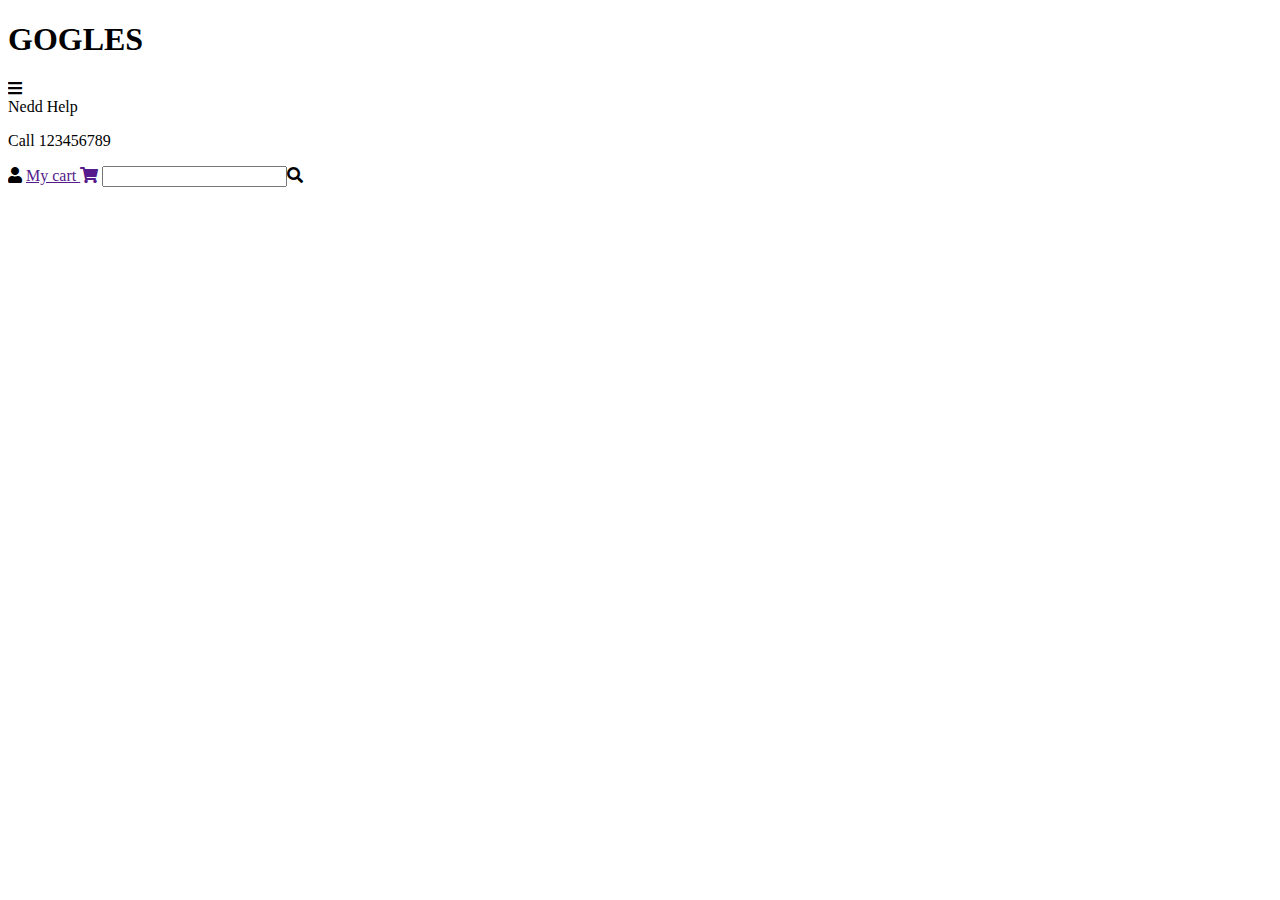
==== index.html @ 3ea6d099 "Create index.html" ====
<!DOCTYPE html>
<html lang="en">
<head>
    <meta charset="UTF-8">
    <meta http-equiv="X-UA-Compatible" content="IE=edge">
    <meta name="viewport" content="width=device-width, initial-scale=1.0">
    <title>Tienda Online</title> <!--Titulo navegador--> 
    <link rel="stylesheet" href="">
    <link rel="stylesheet" href="https://cdnjs.cloudflare.com/ajax/libs/font-awesome/5.15.2/css/all.min.css"><!--Link iconos usados-->
</head>
<body>
    <header class="main-header"> <!--Etiqueta parte superior-->
        <div class="container"> <!--Delimitar el contenido de la pagina-->
        <div class="main-header__container">
            <h1 class="mian__title">GOGLES</h1> <!--Titulo superior-->
            <span class="fas fa-bars"></span><!--icono menu-->
        </div>
            <div class="main-header--container"><!--Delimitar el contenido de la pagina-->
        <span class="main-header__txt">Nedd Help</span> <!--Primer texto-->
        <p class="main-header__txt">Call 123456789</p><!--Texto numero cel-->
    </div>
    <div class="main-header__container">
        <i class="fas fa-user"></i><!--icono persona-->
        <a href="">My cart <i class="fas fa-shopping-cart"></i></a> <!--icono y texto my cart-->
        <input type="search"><i class="fas fa-search"></i><!--busqueda e icono-->
    </div>
</div>
    </header>
</body>
</html>
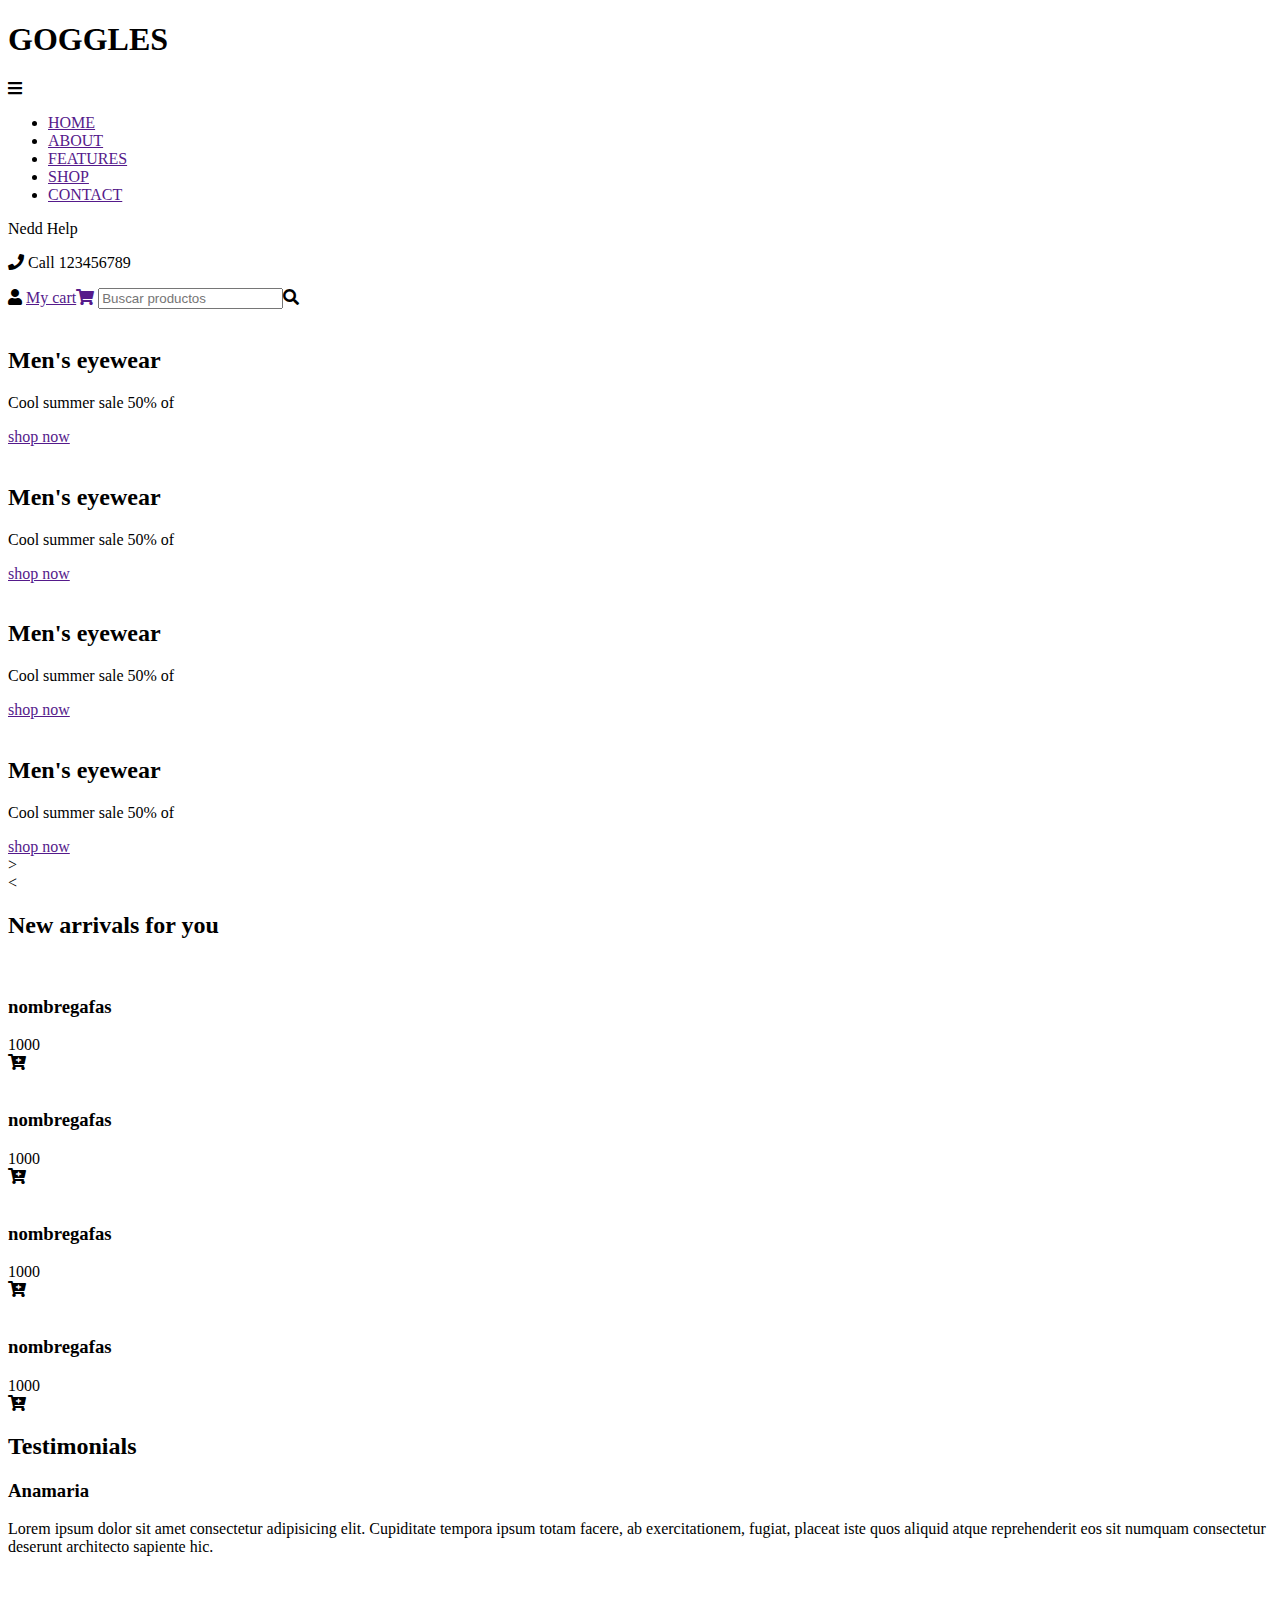
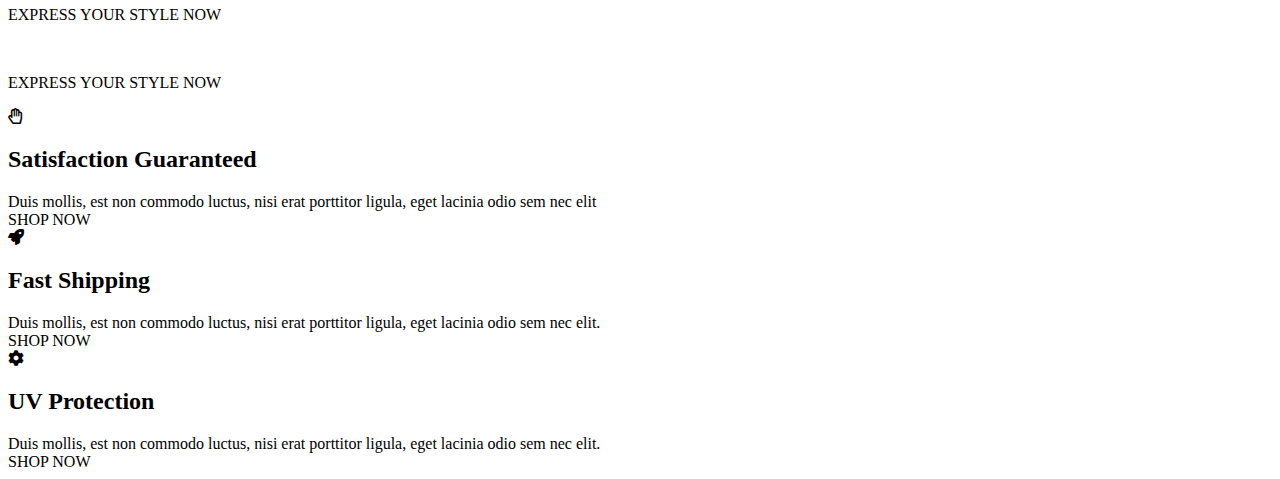
==== commit 2d06f88a: "Update index.html" ====
--- a/index.html
+++ b/index.html
@@ -1,30 +1,164 @@
 <!DOCTYPE html>
-<html lang="en">
+<html lang="es">
 <head>
     <meta charset="UTF-8">
     <meta http-equiv="X-UA-Compatible" content="IE=edge">
     <meta name="viewport" content="width=device-width, initial-scale=1.0">
     <title>Tienda Online</title> <!--Titulo navegador--> 
-    <link rel="stylesheet" href="">
+    <link rel="stylesheet" href="css/estilos.css">
     <link rel="stylesheet" href="https://cdnjs.cloudflare.com/ajax/libs/font-awesome/5.15.2/css/all.min.css"><!--Link iconos usados-->
+    <link rel="icon" type="image/png" href="img/img_shop2.jpg"><!--imagen en ek titulo de la pagina superior izqueirda-->
 </head>
 <body>
     <header class="main-header"> <!--Etiqueta parte superior-->
-        <div class="container"> <!--Delimitar el contenido de la pagina-->
+        <div class="container container--flex"> <!--Delimitar el contenido de la pagina-->
         <div class="main-header__container">
-            <h1 class="mian__title">GOGLES</h1> <!--Titulo superior-->
-            <span class="fas fa-bars"></span><!--icono menu-->
+            <h1 class="main-header__title">GOGGLES</h1> <!--Titulo superior-->
+            <span class="icon-menu fas fa-bars" id="btn-menu"></span><!--icono menu-->
+            <nav class="main-nav" id="main-nav">
+                <ul class="menu"><!--5 opciones en el menu-->
+                    <li class="menu__item"><a href="" class="menu__link">HOME</a></li>
+                    <li class="menu__item"><a href="" class="menu__link">ABOUT</a></li>
+                    <li class="menu__item"><a href="" class="menu__link">FEATURES</a></li>
+                    <li class="menu__item"><a href="" class="menu__link">SHOP</a></li>
+                    <li class="menu__item"><a href="" class="menu__link">CONTACT</a></li>
+                </ul>
+            </nav> <!--enlace navegación menu-->
         </div>
             <div class="main-header--container"><!--Delimitar el contenido de la pagina-->
         <span class="main-header__txt">Nedd Help</span> <!--Primer texto-->
-        <p class="main-header__txt">Call 123456789</p><!--Texto numero cel-->
-    </div>
+        <p class="main-header__txt"><i class="fas fa-phone"></i> Call 123456789</p><!--Texto numero cel-->
+            </div>
     <div class="main-header__container">
         <i class="fas fa-user"></i><!--icono persona-->
-        <a href="">My cart <i class="fas fa-shopping-cart"></i></a> <!--icono y texto my cart-->
-        <input type="search"><i class="fas fa-search"></i><!--busqueda e icono-->
+        <a href="" class="main-header__btn"> My cart<i class="fas fa-shopping-cart"></i></a> <!--icono y texto my cart-->
+        <input type="search" class="main-header__input" placeholder="Buscar productos"><i class="fas fa-search"></i><!--busqueda e icono-->
     </div>
-</div>
+        </div>
     </header>
+
+    <div class="container-slider"> <!-- Contenedor de las imagenes en slider-->
+        <div class="slider" id="slider">
+            <div class="slider__section">
+                <img src="img/img1.png" alt="" class="slider__img">
+                <div class="slider__content">
+                    <h2 class="slider__title">Men's eyewear</h2>
+                    <p class="slider__txt">Cool summer sale 50% of</p>
+                    <a href="" class="btn-shop">shop now</a>
+                </div>
+            </div>
+
+            <div class="slider__section">
+                <img src="img/img2.png" alt="" class="slider__img">
+                <div class="slider__content">
+                    <h2 class="slider__title">Men's eyewear</h2>
+                    <p class="slider__txt">Cool summer sale 50% of</p>
+                    <a href="" class="btn-shop">shop now</a>
+                </div>
+            </div>
+
+            <div class="slider__section">
+                <img src="img/img3.png" alt="" class="slider__img">
+                <div class="slider__content">
+                    <h2 class="slider__title">Men's eyewear</h2>
+                    <p class="slider__txt">Cool summer sale 50% of</p>
+                    <a href="" class="btn-shop">shop now</a>
+                </div>
+            </div>
+
+            <div class="slider__section">
+                <img src="img/img4.png" alt="" class="slider__img">
+                <div class="slider__content">
+                    <h2 class="slider__title">Men's eyewear</h2>
+                    <p class="slider__txt">Cool summer sale 50% of</p>
+                    <a href="" class="btn-shop">shop now</a>
+                </div>
+            </div>
+        </div>
+        <div class="slider__btn slider__btn--right" id="btn-right">&#62;</div>
+        <div class="slider__btn slider__btn--left" id="btn-left">&#60;</div>
+    </div>
+
+    <main class="main">
+        <div class="container">
+        <h2 class="main-title">New arrivals for you</h2>
+        <section class="container-products"><!--Seccion de los productos con su precio-->
+            <div class="product">
+                <img src="img/img_shop1.jpg" alt="" class="product__img">
+                <div class="product__description">
+                    <h3 class="product__title">nombregafas</h3>
+                    <span class="product__price">1000</span>
+                </div>
+                <i class="product__icon fas fa-cart-plus"></i>
+            </div>
+            <div class="product">
+                <img src="img/img_shop2.jpg" alt="" class="product__img">
+                <div class="product__description">
+                    <h3 class="product__title">nombregafas</h3>
+                    <span class="product__price">1000</span>
+                </div>
+                <i class="product__icon fas fa-cart-plus"></i>
+            </div>
+            <div class="product">
+                <img src="img/img_shop3.jpg" alt="" class="product__img">
+                <div class="product__description">
+                    <h3 class="product__title">nombregafas</h3>
+                    <span class=" product__price">1000</span>
+                </div>
+                <i class="product__icon fas fa-cart-plus"></i>
+            </div>
+            <div class="product">
+                <img src="img/img_shop4.jpg" alt="" class="product__img">
+                <div class="product__description">
+                    <h3 class="product__title">nombregafas</h3>
+                    <span class="product__price">1000</span>
+                </div>
+                <i class="product__icon fas fa-cart-plus"></i>
+            </div>
+        </section>
+        </div>
+        <section class="container__testimonials">
+            <h2 class="section__title">Testimonials</h2>
+            <h3 class="testimonial__title">Anamaria</h3>
+            <p>
+                Lorem ipsum dolor sit amet consectetur adipisicing elit. Cupiditate tempora ipsum totam facere, ab exercitationem, fugiat, placeat iste quos aliquid atque reprehenderit eos sit numquam consectetur deserunt architecto sapiente hic.
+            </p>
+
+        </section>
+
+        <div class="container-editor"><!--Cotenedor imagenes parte inferior-->
+          <div class="editor__item">
+            <img src="img/img5.jpg" alt="" class="editor__img">
+            <p class="editor__circle">EXPRESS YOUR STYLE NOW</p>
+          </div>
+
+          <div class="editor__item">
+              <img src="img/img6.jpg" alt="" class="editor__img">
+              <p class="editor__circle">EXPRESS YOUR STYLE NOW</p>
+            </div>
+            <section class="container-tips">
+
+                <div class="tip">
+                    <i class="far fa-hand-paper"></i>
+                    <h2 class="tip__title">Satisfaction Guaranteed</h2>
+                    <div class="tip__txt">Duis mollis, est non commodo luctus, nisi erat porttitor ligula, eget lacinia odio sem nec elit</div>
+                    <div class="btn-shop">SHOP NOW</div>
+                </div>
+                <div class="tip">
+                    <i class="fas fa-rocket"></i>
+                    <h2 class="tip__title">Fast Shipping</h2>
+                    <div class="tip__txt">Duis mollis, est non commodo luctus, nisi erat porttitor ligula, eget lacinia odio sem nec elit.</div>
+                    <div class="btn-shop">SHOP NOW</div>
+                </div>
+                <div class="tip">
+                    <i class="fas fa-cog"></i>
+                    <h2 class="tip__title">UV Protection</h2>
+                    <div class="tip__txt">Duis mollis, est non commodo luctus, nisi erat porttitor ligula, eget lacinia odio sem nec elit.</div>
+                    <div class="btn-shop">SHOP NOW</div>
+                </div>
+                </section>
+    </main>
+    <script src="js/slider.js"></script> <!--Archivo de javascript para el efecto del slider-->
+    
 </body>
 </html>
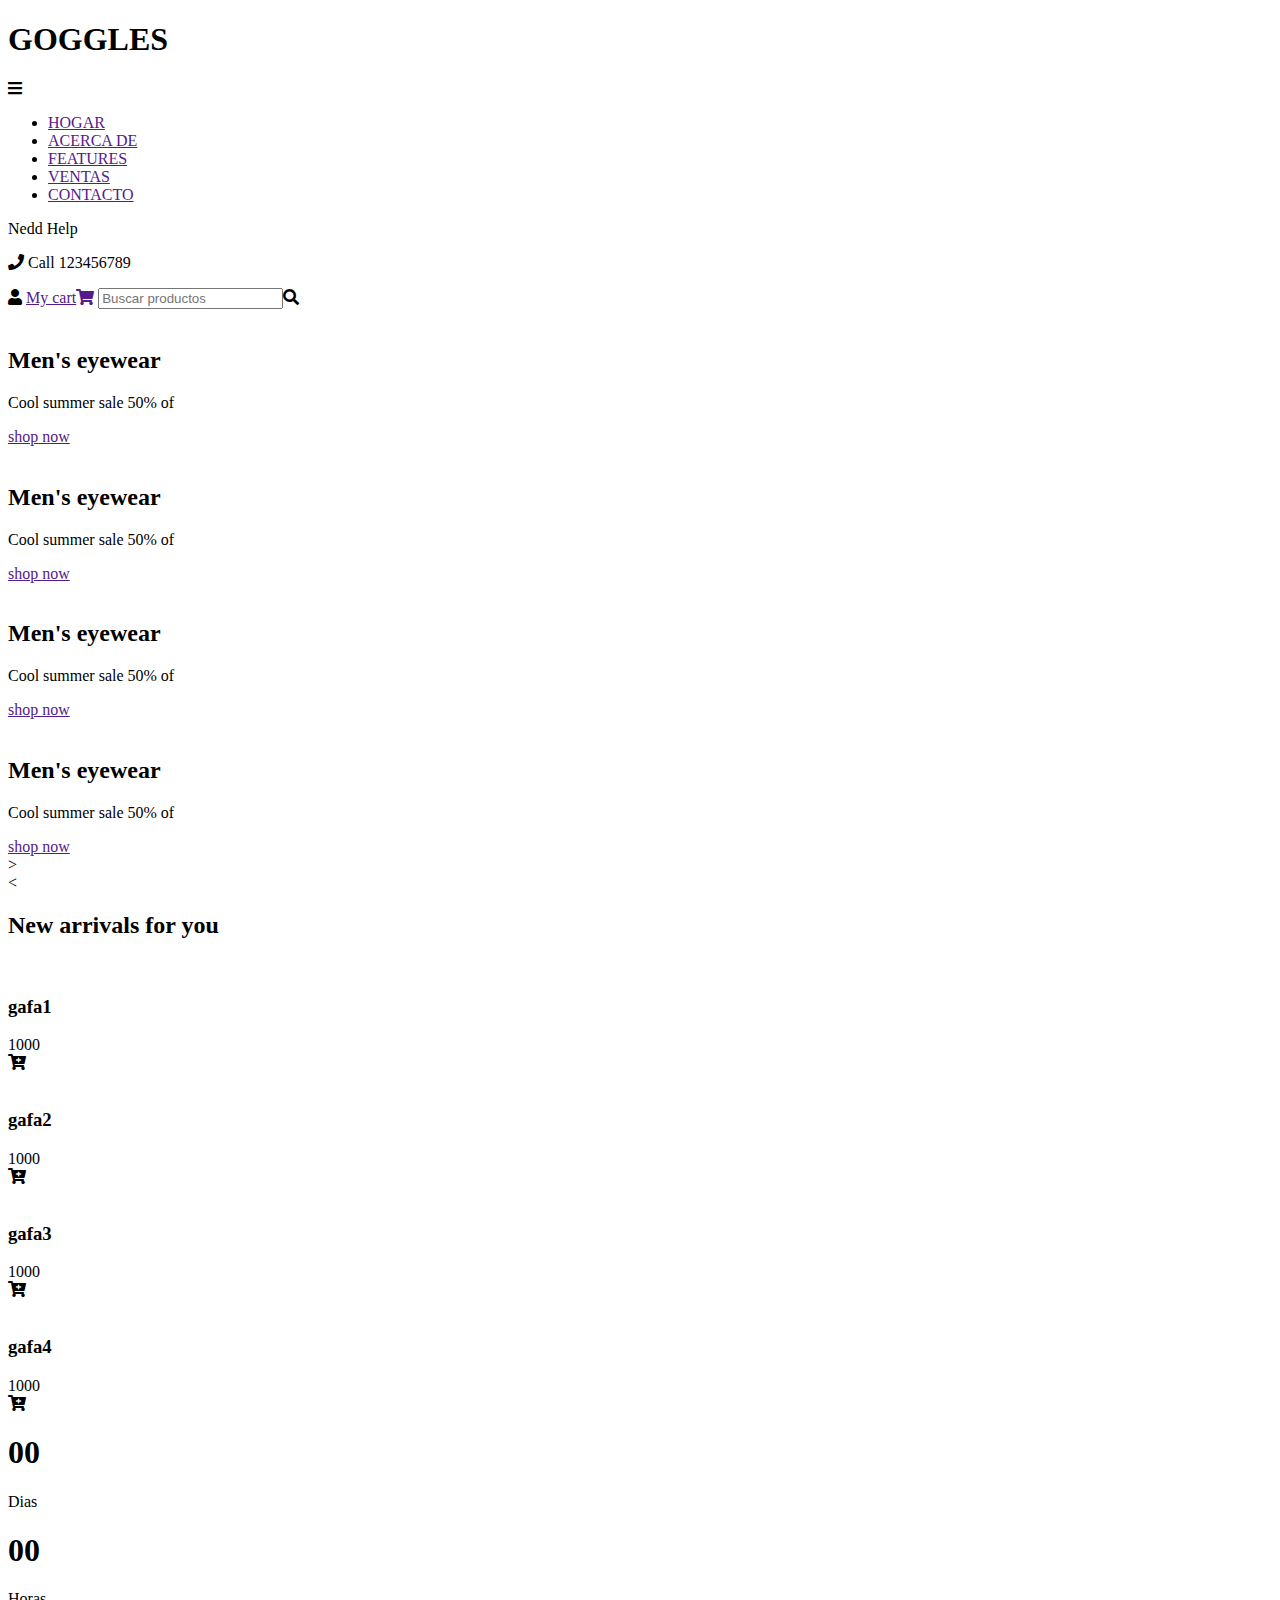
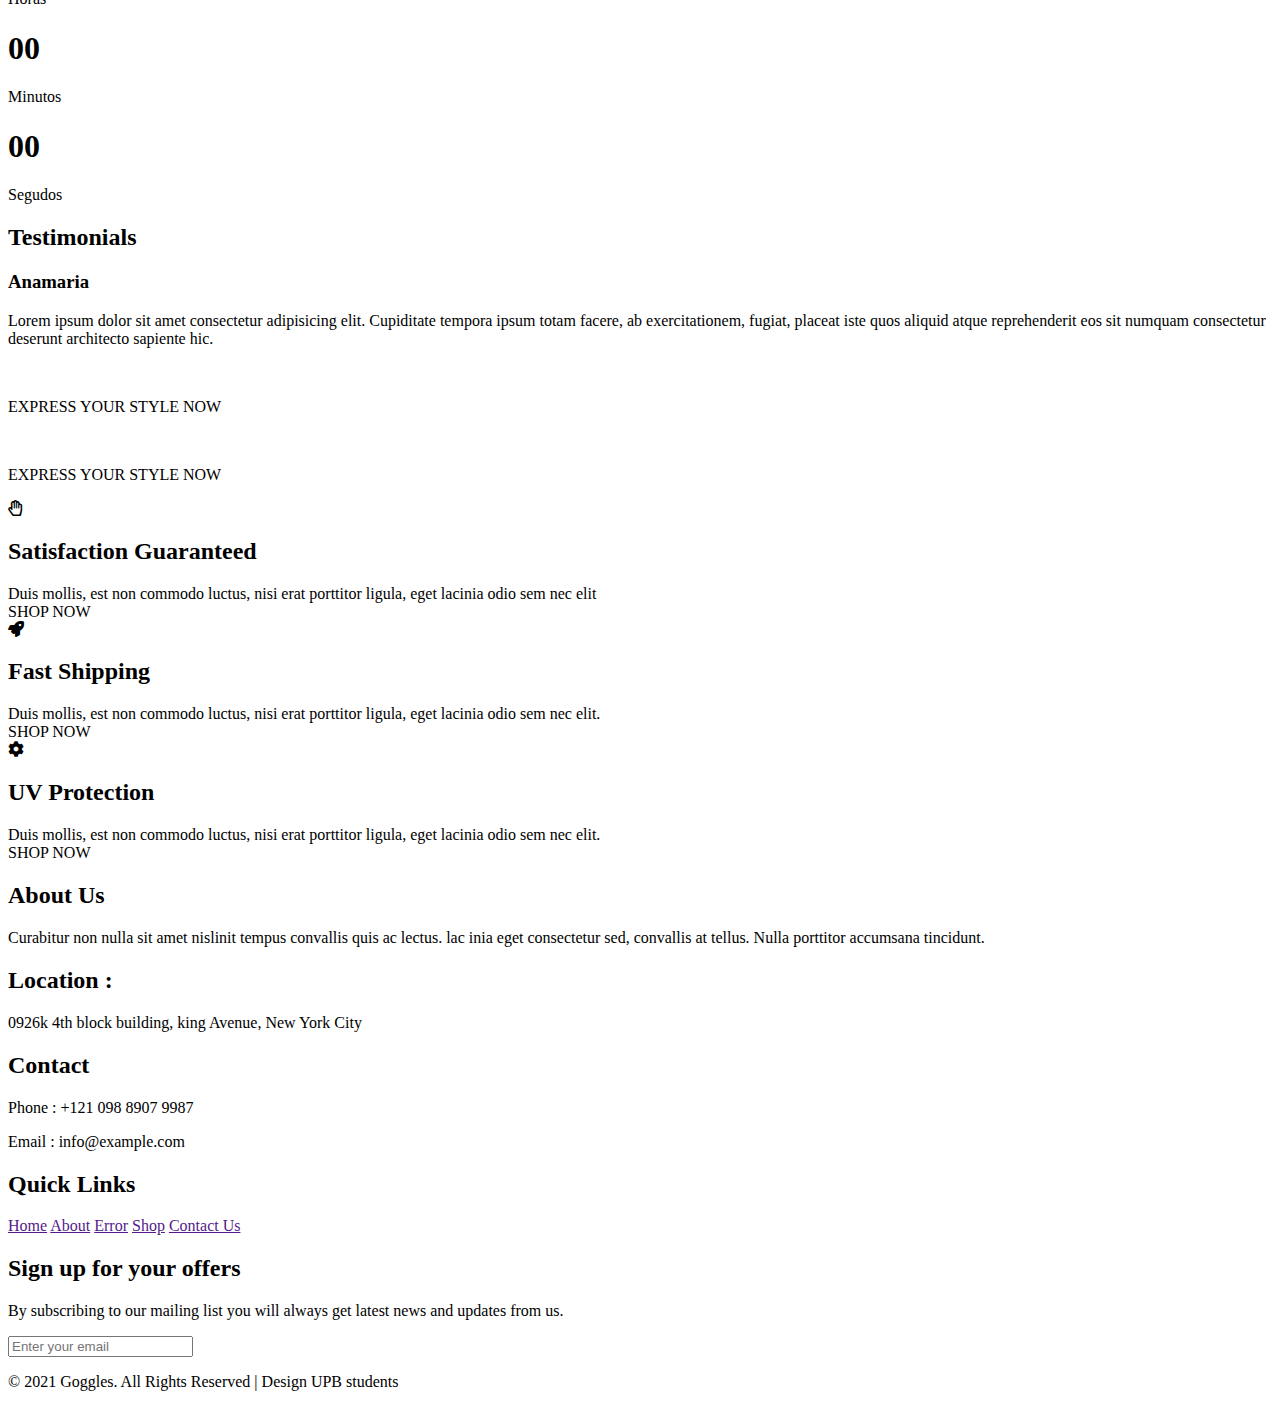
==== commit 9ef2b27f: "Create index.html" ====
--- a/index.html
+++ b/index.html
@@ -1,164 +1,239 @@
 <!DOCTYPE html>
 <html lang="es">
+
 <head>
-    <meta charset="UTF-8">
-    <meta http-equiv="X-UA-Compatible" content="IE=edge">
-    <meta name="viewport" content="width=device-width, initial-scale=1.0">
-    <title>Tienda Online</title> <!--Titulo navegador--> 
-    <link rel="stylesheet" href="css/estilos.css">
-    <link rel="stylesheet" href="https://cdnjs.cloudflare.com/ajax/libs/font-awesome/5.15.2/css/all.min.css"><!--Link iconos usados-->
-    <link rel="icon" type="image/png" href="img/img_shop2.jpg"><!--imagen en ek titulo de la pagina superior izqueirda-->
+  <meta charset="UTF-8">
+  <meta http-equiv="X-UA-Compatible" content="IE=edge">
+  <meta name="viewport" content="width=device-width, initial-scale=1.0">
+  <title>Tienda Online</title>
+  <!--Titulo navegador-->
+  <link rel="stylesheet" href="css/estilos.css">
+  <link rel="stylesheet" href="https://cdnjs.cloudflare.com/ajax/libs/font-awesome/5.15.2/css/all.min.css">
+  <!--Link iconos usados-->
+  <link rel="icon" type="image/png" href="img/img_shop2.jpg">
+  <!--imagen en ek titulo de la pagina superior izqueirda-->
 </head>
+
 <body>
-    <header class="main-header"> <!--Etiqueta parte superior-->
-        <div class="container container--flex"> <!--Delimitar el contenido de la pagina-->
-        <div class="main-header__container">
-            <h1 class="main-header__title">GOGGLES</h1> <!--Titulo superior-->
-            <span class="icon-menu fas fa-bars" id="btn-menu"></span><!--icono menu-->
-            <nav class="main-nav" id="main-nav">
-                <ul class="menu"><!--5 opciones en el menu-->
-                    <li class="menu__item"><a href="" class="menu__link">HOME</a></li>
-                    <li class="menu__item"><a href="" class="menu__link">ABOUT</a></li>
-                    <li class="menu__item"><a href="" class="menu__link">FEATURES</a></li>
-                    <li class="menu__item"><a href="" class="menu__link">SHOP</a></li>
-                    <li class="menu__item"><a href="" class="menu__link">CONTACT</a></li>
-                </ul>
-            </nav> <!--enlace navegación menu-->
-        </div>
-            <div class="main-header--container"><!--Delimitar el contenido de la pagina-->
-        <span class="main-header__txt">Nedd Help</span> <!--Primer texto-->
-        <p class="main-header__txt"><i class="fas fa-phone"></i> Call 123456789</p><!--Texto numero cel-->
-            </div>
-    <div class="main-header__container">
-        <i class="fas fa-user"></i><!--icono persona-->
-        <a href="" class="main-header__btn"> My cart<i class="fas fa-shopping-cart"></i></a> <!--icono y texto my cart-->
-        <input type="search" class="main-header__input" placeholder="Buscar productos"><i class="fas fa-search"></i><!--busqueda e icono-->
-    </div>
-        </div>
-    </header>
-
-    <div class="container-slider"> <!-- Contenedor de las imagenes en slider-->
-        <div class="slider" id="slider">
-            <div class="slider__section">
-                <img src="img/img1.png" alt="" class="slider__img">
-                <div class="slider__content">
-                    <h2 class="slider__title">Men's eyewear</h2>
-                    <p class="slider__txt">Cool summer sale 50% of</p>
-                    <a href="" class="btn-shop">shop now</a>
-                </div>
-            </div>
-
-            <div class="slider__section">
-                <img src="img/img2.png" alt="" class="slider__img">
-                <div class="slider__content">
-                    <h2 class="slider__title">Men's eyewear</h2>
-                    <p class="slider__txt">Cool summer sale 50% of</p>
-                    <a href="" class="btn-shop">shop now</a>
-                </div>
-            </div>
-
-            <div class="slider__section">
-                <img src="img/img3.png" alt="" class="slider__img">
-                <div class="slider__content">
-                    <h2 class="slider__title">Men's eyewear</h2>
-                    <p class="slider__txt">Cool summer sale 50% of</p>
-                    <a href="" class="btn-shop">shop now</a>
-                </div>
-            </div>
-
-            <div class="slider__section">
-                <img src="img/img4.png" alt="" class="slider__img">
-                <div class="slider__content">
-                    <h2 class="slider__title">Men's eyewear</h2>
-                    <p class="slider__txt">Cool summer sale 50% of</p>
-                    <a href="" class="btn-shop">shop now</a>
-                </div>
-            </div>
-        </div>
-        <div class="slider__btn slider__btn--right" id="btn-right">&#62;</div>
-        <div class="slider__btn slider__btn--left" id="btn-left">&#60;</div>
-    </div>
-
-    <main class="main">
-        <div class="container">
-        <h2 class="main-title">New arrivals for you</h2>
-        <section class="container-products"><!--Seccion de los productos con su precio-->
-            <div class="product">
-                <img src="img/img_shop1.jpg" alt="" class="product__img">
-                <div class="product__description">
-                    <h3 class="product__title">nombregafas</h3>
-                    <span class="product__price">1000</span>
-                </div>
-                <i class="product__icon fas fa-cart-plus"></i>
-            </div>
-            <div class="product">
-                <img src="img/img_shop2.jpg" alt="" class="product__img">
-                <div class="product__description">
-                    <h3 class="product__title">nombregafas</h3>
-                    <span class="product__price">1000</span>
-                </div>
-                <i class="product__icon fas fa-cart-plus"></i>
-            </div>
-            <div class="product">
-                <img src="img/img_shop3.jpg" alt="" class="product__img">
-                <div class="product__description">
-                    <h3 class="product__title">nombregafas</h3>
-                    <span class=" product__price">1000</span>
-                </div>
-                <i class="product__icon fas fa-cart-plus"></i>
-            </div>
-            <div class="product">
-                <img src="img/img_shop4.jpg" alt="" class="product__img">
-                <div class="product__description">
-                    <h3 class="product__title">nombregafas</h3>
-                    <span class="product__price">1000</span>
-                </div>
-                <i class="product__icon fas fa-cart-plus"></i>
-            </div>
-        </section>
-        </div>
-        <section class="container__testimonials">
-            <h2 class="section__title">Testimonials</h2>
-            <h3 class="testimonial__title">Anamaria</h3>
-            <p>
-                Lorem ipsum dolor sit amet consectetur adipisicing elit. Cupiditate tempora ipsum totam facere, ab exercitationem, fugiat, placeat iste quos aliquid atque reprehenderit eos sit numquam consectetur deserunt architecto sapiente hic.
-            </p>
-
-        </section>
-
-        <div class="container-editor"><!--Cotenedor imagenes parte inferior-->
-          <div class="editor__item">
-            <img src="img/img5.jpg" alt="" class="editor__img">
-            <p class="editor__circle">EXPRESS YOUR STYLE NOW</p>
-          </div>
-
-          <div class="editor__item">
-              <img src="img/img6.jpg" alt="" class="editor__img">
-              <p class="editor__circle">EXPRESS YOUR STYLE NOW</p>
-            </div>
-            <section class="container-tips">
-
-                <div class="tip">
-                    <i class="far fa-hand-paper"></i>
-                    <h2 class="tip__title">Satisfaction Guaranteed</h2>
-                    <div class="tip__txt">Duis mollis, est non commodo luctus, nisi erat porttitor ligula, eget lacinia odio sem nec elit</div>
-                    <div class="btn-shop">SHOP NOW</div>
-                </div>
-                <div class="tip">
-                    <i class="fas fa-rocket"></i>
-                    <h2 class="tip__title">Fast Shipping</h2>
-                    <div class="tip__txt">Duis mollis, est non commodo luctus, nisi erat porttitor ligula, eget lacinia odio sem nec elit.</div>
-                    <div class="btn-shop">SHOP NOW</div>
-                </div>
-                <div class="tip">
-                    <i class="fas fa-cog"></i>
-                    <h2 class="tip__title">UV Protection</h2>
-                    <div class="tip__txt">Duis mollis, est non commodo luctus, nisi erat porttitor ligula, eget lacinia odio sem nec elit.</div>
-                    <div class="btn-shop">SHOP NOW</div>
-                </div>
-                </section>
-    </main>
-    <script src="js/slider.js"></script> <!--Archivo de javascript para el efecto del slider-->
-    
+  <header class="main-header">
+    <!--Etiqueta parte superior-->
+    <div class="container container--flex">
+      <!--Delimitar el contenido de la pagina-->
+      <div class="main-header__container">
+        <h1 class="main-header__title">GOGGLES</h1>
+        <!--Titulo superior-->
+        <span class="icon-menu fas fa-bars" id="btn-menu"></span>
+        <!--icono menu-->
+        <nav class="main-nav" id="main-nav">
+          <ul class="menu">
+            <!--5 opciones en el menu-->
+            <li class="menu__item"><a href="" class="menu__link">HOGAR</a></li>
+            <li class="menu__item"><a href="" class="menu__link">ACERCA DE</a></li>
+            <li class="menu__item"><a href="" class="menu__link">FEATURES</a></li>
+            <li class="menu__item"><a href="" class="menu__link">VENTAS</a></li>
+            <li class="menu__item"><a href="" class="menu__link">CONTACTO</a></li>
+          </ul>
+        </nav>
+        <!--enlace navegación menu-->
+      </div>
+      <div class="main-header--container">
+        <!--Delimitar el contenido de la pagina-->
+        <span class="main-header__txt">Nedd Help</span>
+        <!--Primer texto-->
+        <p class="main-header__txt"><i class="fas fa-phone"></i> Call 123456789</p>
+        <!--Texto numero cel-->
+      </div>
+      <div class="main-header__container">
+        <i class="fas fa-user"></i>
+        <!--icono persona-->
+        <a href="" class="main-header__btn"> My cart<i class="fas fa-shopping-cart"></i></a>
+        <!--icono y texto my cart-->
+        <input type="search" class="main-header__input" placeholder="Buscar productos"><i class="fas fa-search"></i>
+        <!--busqueda e icono-->
+      </div>
+    </div>
+  </header>
+
+  <div class="container-slider">
+    <!-- Contenedor de las imagenes en slider-->
+    <div class="slider" id="slider">
+      <div class="slider__section">
+        <img src="img/img1.png" alt="" class="slider__img">
+        <div class="slider__content">
+          <h2 class="slider__title">Men's eyewear</h2>
+          <p class="slider__txt">Cool summer sale 50% of</p>
+          <a href="" class="btn-shop">shop now</a>
+        </div>
+      </div>
+
+      <div class="slider__section">
+        <img src="img/img2.png" alt="" class="slider__img">
+        <div class="slider__content">
+          <h2 class="slider__title">Men's eyewear</h2>
+          <p class="slider__txt">Cool summer sale 50% of</p>
+          <a href="" class="btn-shop">shop now</a>
+        </div>
+      </div>
+
+      <div class="slider__section">
+        <img src="img/img3.png" alt="" class="slider__img">
+        <div class="slider__content">
+          <h2 class="slider__title">Men's eyewear</h2>
+          <p class="slider__txt">Cool summer sale 50% of</p>
+          <a href="" class="btn-shop">shop now</a>
+        </div>
+      </div>
+
+      <div class="slider__section">
+        <img src="img/img4.png" alt="" class="slider__img">
+        <div class="slider__content">
+          <h2 class="slider__title">Men's eyewear</h2>
+          <p class="slider__txt">Cool summer sale 50% of</p>
+          <a href="" class="btn-shop">shop now</a>
+        </div>
+      </div>
+    </div>
+    <div class="slider__btn slider__btn--right" id="btn-right">&#62;</div>
+    <div class="slider__btn slider__btn--left" id="btn-left">&#60;</div>
+  </div>
+
+  <main class="main">
+    <h2 class="main-title">New arrivals for you</h2>
+    <section class="container-products">
+      <!--Seccion de los productos con su precio-->
+      <div class="product">
+        <img src="img/img_shop1.jpg" alt="" class="product__img">
+        <div class="product__description">
+          <h3 class="product__title">gafa1</h3>
+          <span class="product__price">1000</span>
+        </div>
+        <i class="product__icon fas fa-cart-plus"></i>
+      </div>
+      <div class="product">
+        <img src="img/img_shop2.jpg" alt="" class="product__img">
+        <div class="product__description">
+          <h3 class="product__title">gafa2</h3>
+          <span class="product__price">1000</span>
+        </div>
+        <i class="product__icon fas fa-cart-plus"></i>
+      </div>
+      <div class="product">
+        <img src="img/img_shop3.jpg" alt="" class="product__img">
+        <div class="product__description">
+          <h3 class="product__title">gafa3</h3>
+          <span class=" product__price">1000</span>
+        </div>
+        <i class="product__icon fas fa-cart-plus"></i>
+      </div>
+      <div class="product">
+        <img src="img/img_shop4.jpg" alt="" class="product__img">
+        <div class="product__description">
+          <h3 class="product__title">gafa4</h3>
+          <span class="product__price">1000</span>
+        </div>
+        <i class="product__icon fas fa-cart-plus"></i>
+      </div>
+    </section>
+    <section class="container__clockDown">
+      <!-- <div class="product"> -->
+        <!-- <img src="img/img_shop3.jpg" alt="" class="product__img"> -->
+        <div class="">
+          <div>
+            <h1 id="clockDays">00</h1>
+            <p>Dias</p>
+          </div>
+          <div>
+            <h1 id="clockHours">00</h1>
+            <p>Horas</p>
+          </div>
+          <div>
+            <h1 id="clockMinutes">00</h1>
+            <p>Minutos</p>
+          </div>
+          <div>
+            <h1 id="clockSeconds">00</h1>
+            <p>Segudos</p>
+          </div>
+        </div>
+      <!-- </div> -->
+    </section>
+    <section class="container__testimonials">
+      <h2 class="section__title">Testimonials</h2>
+      <h3 class="testimonial__title">Anamaria</h3>
+      <p>
+        Lorem ipsum dolor sit amet consectetur adipisicing elit. Cupiditate tempora ipsum totam facere, ab
+        exercitationem, fugiat, placeat iste quos aliquid atque reprehenderit eos sit numquam consectetur deserunt
+        architecto sapiente hic.
+      </p>
+    </section>
+    <section class="container-editor">
+      <!--Cotenedor imagenes parte inferior-->
+      <div class="editor__item">
+        <img src="img/img5.jpg" alt="" class="editor__img">
+        <p class="editor__circle">EXPRESS YOUR STYLE NOW</p>
+      </div>
+      <div class="editor__item">
+        <img src="img/img6.jpg" alt="" class="editor__img">
+        <p class="editor__circle">EXPRESS YOUR STYLE NOW</p>
+      </div>
+      <div class="container-tips">
+        <div class="tip">
+          <i class="far fa-hand-paper"></i>
+          <h2 class="tip__title">Satisfaction Guaranteed</h2>
+          <div class="tip__txt">Duis mollis, est non commodo luctus, nisi erat porttitor ligula, eget lacinia odio sem
+            nec elit</div>
+          <div class="btn-shop">SHOP NOW</div>
+        </div>
+        <div class="tip">
+          <i class="fas fa-rocket"></i>
+          <h2 class="tip__title">Fast Shipping</h2>
+          <div class="tip__txt">Duis mollis, est non commodo luctus, nisi erat porttitor ligula, eget lacinia odio sem
+            nec elit.</div>
+          <div class="btn-shop">SHOP NOW</div>
+        </div>
+        <div class="tip">
+          <i class="fas fa-cog"></i>
+          <h2 class="tip__title">UV Protection</h2>
+          <div class="tip__txt">Duis mollis, est non commodo luctus, nisi erat porttitor ligula, eget lacinia odio sem
+            nec elit.</div>
+          <div class="btn-shop">SHOP NOW</div>
+        </div>
+      </div>
+    </section>
+  </main>
+  <footer class="main-footer">
+    <!--Parte inferior de la pagina-->
+    <div class="footer__section">
+      <h2 class="footer__title">About Us</h2>
+      <p class="footer__txt">Curabitur non nulla sit amet nislinit tempus convallis quis ac lectus. lac inia eget
+        consectetur sed, convallis at tellus. Nulla porttitor accumsana tincidunt.</p>
+    </div>
+    <div class="footer__section">
+      <h2 class="footer__title">Location :</h2>
+      <p class="footer__txt">0926k 4th block building, king Avenue, New York City</p>
+      <h2 class="footer__title">Contact</h2>
+      <p class="footer__txt">Phone : +121 098 8907 9987</p>
+      <p class="footer__txt">Email : info@example.com</p>
+    </div>
+    <div class="footer__section">
+      <h2 class="footer__title">Quick Links</h2>
+      <a href="" class="footer__link">Home</a>
+      <a href="" class="footer__link">About</a>
+      <a href="" class="footer__link">Error</a>
+      <a href="" class="footer__link">Shop</a>
+      <a href="" class="footer__link">Contact Us</a>
+    </div>
+    <div class="footer__section">
+      <h2 class="footer__title">Sign up for your offers</h2>
+      <p class="footer__txt">By subscribing to our mailing list you will always get latest news and updates from us.</p>
+      <input type="email" class="footer__input" placeholder="Enter your email">
+    </div>
+    <p class="copy">© 2021 Goggles. All Rights Reserved | Design UPB students</p>
+  </footer>
+  <script src="js/slider.js"></script>
+  <script src="js/main.js"></script>
+  <!--Archivo de javascript para el efecto del slider-->
+
 </body>
+
 </html>
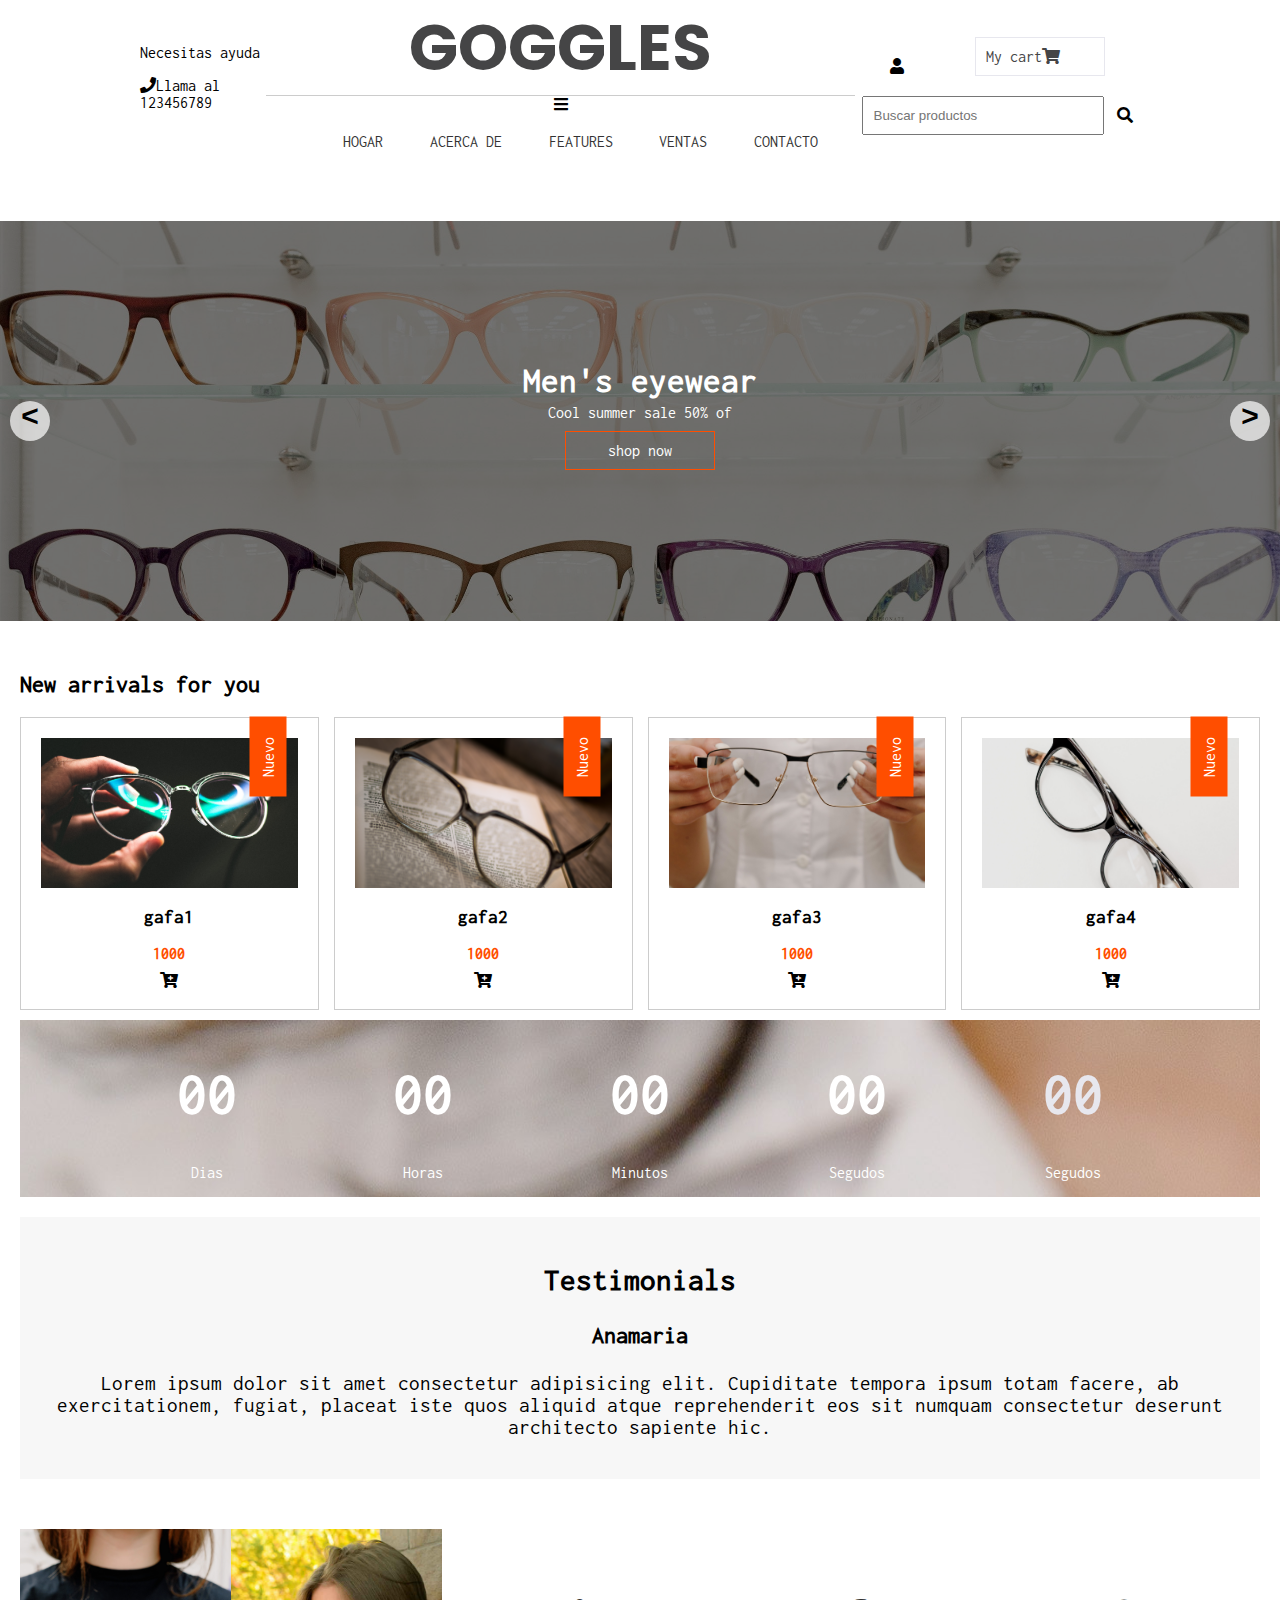
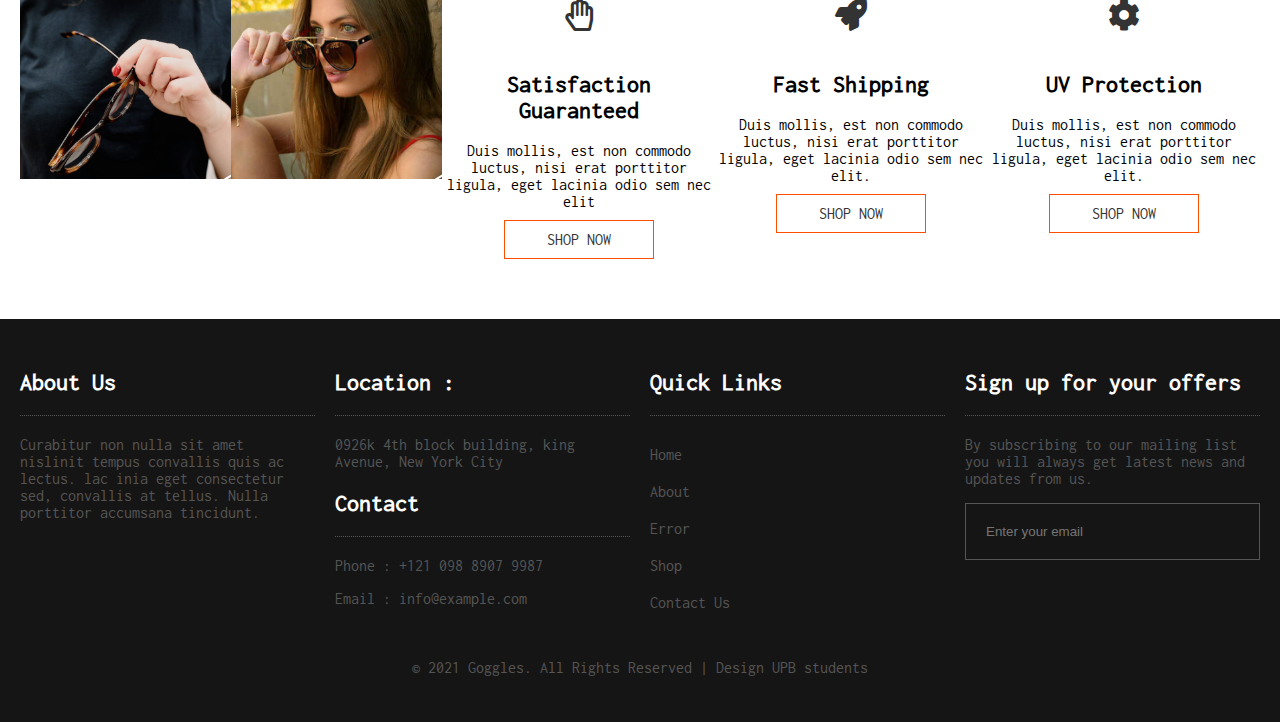
==== commit 21496288: "add aboutus" ====
--- a/index.html
+++ b/index.html
@@ -13,11 +13,17 @@
   <link rel="icon" type="image/png" href="img/img_shop2.jpg">
   <!--imagen en ek titulo de la pagina superior izqueirda-->
 </head>
-
 <body>
   <header class="main-header">
     <!--Etiqueta parte superior-->
     <div class="container container--flex">
+      <div class="main-header--container">
+        <!--Delimitar el contenido de la pagina-->
+        <span class="main-header__txt">Necesitas ayuda</span>
+        <!--Primer texto-->
+        <p class="main-header__txt"><i class="fas fa-phone"></i>Llama al 123456789</p>
+        <!--Texto numero cel-->
+      </div>
       <!--Delimitar el contenido de la pagina-->
       <div class="main-header__container">
         <h1 class="main-header__title">GOGGLES</h1>
@@ -28,20 +34,13 @@
           <ul class="menu">
             <!--5 opciones en el menu-->
             <li class="menu__item"><a href="" class="menu__link">HOGAR</a></li>
-            <li class="menu__item"><a href="" class="menu__link">ACERCA DE</a></li>
+            <li class="menu__item"><a href="./aboutus.html" class="menu__link">ACERCA DE</a></li>
             <li class="menu__item"><a href="" class="menu__link">FEATURES</a></li>
             <li class="menu__item"><a href="" class="menu__link">VENTAS</a></li>
             <li class="menu__item"><a href="" class="menu__link">CONTACTO</a></li>
           </ul>
         </nav>
         <!--enlace navegación menu-->
-      </div>
-      <div class="main-header--container">
-        <!--Delimitar el contenido de la pagina-->
-        <span class="main-header__txt">Nedd Help</span>
-        <!--Primer texto-->
-        <p class="main-header__txt"><i class="fas fa-phone"></i> Call 123456789</p>
-        <!--Texto numero cel-->
       </div>
       <div class="main-header__container">
         <i class="fas fa-user"></i>
@@ -53,7 +52,6 @@
       </div>
     </div>
   </header>
-
   <div class="container-slider">
     <!-- Contenedor de las imagenes en slider-->
     <div class="slider" id="slider">
@@ -96,7 +94,6 @@
     <div class="slider__btn slider__btn--right" id="btn-right">&#62;</div>
     <div class="slider__btn slider__btn--left" id="btn-left">&#60;</div>
   </div>
-
   <main class="main">
     <h2 class="main-title">New arrivals for you</h2>
     <section class="container-products">
@@ -135,27 +132,28 @@
       </div>
     </section>
     <section class="container__clockDown">
-      <!-- <div class="product"> -->
-        <!-- <img src="img/img_shop3.jpg" alt="" class="product__img"> -->
-        <div class="">
-          <div>
-            <h1 id="clockDays">00</h1>
-            <p>Dias</p>
-          </div>
-          <div>
-            <h1 id="clockHours">00</h1>
-            <p>Horas</p>
-          </div>
-          <div>
-            <h1 id="clockMinutes">00</h1>
-            <p>Minutos</p>
-          </div>
-          <div>
-            <h1 id="clockSeconds">00</h1>
-            <p>Segudos</p>
-          </div>
-        </div>
-      <!-- </div> -->
+      <div class="">
+        <div>
+          <h1 id="clockDays">00</h1>
+          <p>Dias</p>
+        </div>
+        <div>
+          <h1 id="clockHours">00</h1>
+          <p>Horas</p>
+        </div>
+        <div>
+          <h1 id="clockMinutes">00</h1>
+          <p>Minutos</p>
+        </div>
+        <div>
+          <h1 id="clockSeconds">00</h1>
+          <p>Segudos</p>
+        </div>
+        <div>
+          <h1 id="clockMileSeconds">00</h1>
+          <p>Segudos</p>
+        </div>
+      </div>
     </section>
     <section class="container__testimonials">
       <h2 class="section__title">Testimonials</h2>
@@ -236,4 +234,4 @@
 
 </body>
 
-</html>
+</html>--- a/css/estilos.css
+++ b/css/estilos.css
@@ -0,0 +1,569 @@
+@font-face {
+  font-family: "Inconsolata";
+  src: url(../fonts/Inconsolata-Regular.ttf);
+}
+
+@font-face {
+  font-family: "Poppins";
+  src: url(../fonts/Poppins-Bold.ttf);
+}
+
+* {
+  box-sizing: border-box;
+}
+
+body {
+  margin: 0;
+  font-family: "Inconsolata";
+}
+
+img {
+  display: block;
+  width: 100%;
+}
+
+.main-header {
+  padding: 0 20px;
+}
+
+.main-header__title {
+  text-align: center;
+  font-size: 2.5em;
+  /*posicion y tamaño titulo*/
+  margin: 10px 0;
+  color: #454546;
+  font-family: "Poppins";
+}
+
+/* .main-nav {
+  display: none;
+} */
+
+.main-header__container {
+  display: flex;
+  justify-content: space-around;
+  align-items: center;
+}
+
+.icon__menu {
+  font-size: 1.5em;
+  border: 1px solid #454546;
+  display: block;
+  padding: 10px 15px;
+}
+
+.main-header__btn {
+  display: block;
+  padding: 10px 30px;
+  color: #454546;
+  border: 1px solid #e7e7ee;
+  text-decoration: none;
+}
+
+.main-header__input {
+  display: block;
+  padding: 10px;
+  width: 50%;
+}
+
+/* ESTILOS DE SLIDER */
+
+.container-slider {
+  margin: 50px 0;
+  position: relative;
+  overflow: hidden;
+}
+
+.slider {
+  display: flex;
+  width: 400%;
+  height: 300px;
+  margin-left: -100%;
+  position: relative;
+}
+
+.slider:before {
+  content: "";
+  position: absolute;
+  z-index: 50;
+  top: 0;
+  left: 0;
+  width: 100%;
+  background: rgba(0, 0, 0, 0.5);
+  height: 100%;
+}
+
+.slider__section {
+  width: 100%;
+  position: relative;
+}
+
+.slider__img {
+  display: block;
+  width: 100%;
+  height: 100%;
+  object-fit: cover;
+}
+
+.slider__btn {
+  position: absolute;
+  width: 40px;
+  height: 40px;
+  background: rgba(255, 255, 255, 0.7);
+  top: 50%;
+  transform: translateY(-50%);
+  font-size: 30px;
+  font-weight: bold;
+  font-family: monospace;
+  text-align: center;
+  border-radius: 50%;
+  cursor: pointer;
+  z-index: 999;
+}
+
+.slider__btn:hover {
+  background: #fff;
+}
+
+.slider__btn--left {
+  left: 10px;
+}
+
+.slider__btn--right {
+  right: 10px;
+}
+
+.slider__content {
+  position: absolute;
+  top: 50%;
+  left: 50%;
+  color: white;
+  transform: translate(-50%, -50%);
+  width: 60%;
+  text-align: center;
+  z-index: 999;
+}
+
+.slider__title {
+  font-size: 2.2em;
+  margin: 0;
+}
+
+.slider__txt {
+  text-align: center;
+  margin: 5px 0;
+}
+
+.btn-shop {
+  display: block;
+  border: 1px solid #FF4E00;
+  color: white;
+  padding: 10px;
+  text-align: center;
+  text-decoration: none;
+  margin: 10px auto;
+  width: 150px;
+}
+
+.main {
+  padding: 0 20px;
+}
+
+/* ESTILOS DE PRODUCTOS */
+
+.container-products {
+  display: grid;
+  grid-template-columns: repeat(2, 1fr);
+  grid-gap: 15px;
+}
+
+.product {
+  border: 1px solid #ccc;
+  padding: 20px;
+  text-align: center;
+  position: relative;
+}
+
+.product:before {
+  content: "Nuevo";
+  background: #FF4E00;
+  padding: 10px;
+  width: 60px;
+  position: absolute;
+  top: 20px;
+  right: 10px;
+  transform: rotate(-90deg);
+  color: white;
+}
+
+.product__img {
+  width: 100%;
+  height: 120px;
+  object-fit: cover;
+}
+
+.product__title {
+  text-align: center;
+}
+
+.product__price {
+  color: #FF4E00;
+  font-weight: bold;
+}
+
+.product__icon {
+  display: block;
+  margin-top: 10px;
+}
+
+.product:hover .product__icon {
+  color: #FF4E00;
+}
+
+.container-editor {
+  margin-top: 50px;
+}
+
+.editor__item {
+  height: 200px;
+  position: relative;
+  overflow: hidden;
+}
+
+.editor__img {
+  width: 100%;
+  height: 100%;
+  object-fit: cover;
+}
+
+/* circulo al poner el mouse sobre las imagenes inferiores */
+
+.editor__circle {
+  width: 200px;
+  height: 200px;
+  border: 2px solid white;
+  border-radius: 50%;
+  display: flex;
+  justify-content: center;
+  align-items: center;
+  position: absolute;
+  bottom: -200px;
+  right: -150px;
+  color: white;
+  padding: 20px;
+  padding-bottom: 70px;
+  padding-right: 50px;
+  font-size: 1.1em;
+  text-align: center;
+  font-weight: bold;
+  transition: all 0.5s;
+}
+
+.editor__item:hover .editor__circle {
+  transform: scale(1, 2);
+  bottom: -90px;
+  right: -50px;
+}
+
+.editor__item:before {
+  content: "";
+  position: absolute;
+  top: 0;
+  left: 0;
+  width: 100%;
+  height: 100%;
+  background: rgba(255, 255, 255, 0.2);
+  opacity: 0;
+  transition: all 0.5s;
+}
+
+.editor__item:hover:before {
+  /* opacidad imagen al poner mouse sobre ella*/
+  opacity: 1;
+}
+
+.container__clockDown {
+  background: #F7F7F7;
+  margin: 10px 0px;
+  text-align: center;
+  background-image: url('../img/img_shop3.jpg');
+  ;
+}
+
+.container__clockDown>div {
+  color: #fff;
+  display: flex;
+  justify-content: space-evenly;
+}
+
+.container__clockDown>div h1 {
+  font-size: 60px;
+}
+
+#clockMileSeconds {
+  color: #e7e7ee;
+}
+
+.container__testimonials {
+  text-align: center;
+  background: #F7F7F7;
+  padding: 20px;
+  margin: 20px 0;
+}
+
+.testimonial__txt {
+  color: #777;
+}
+
+.container-tips {
+  margin: 20px 0;
+  text-align: center;
+}
+
+.tip i {
+  font-size: 2em;
+  color: #333;
+  padding: 20px 0;
+}
+
+.tip .btn-shop {
+  color: #333;
+}
+
+.main-footer {
+  /* pintar negro la parte inferior*/
+  background: #151515;
+  color: white;
+  padding: 30px 20px;
+}
+
+.footer__title {
+  border-bottom: 1px dotted #555;
+  padding-bottom: 20px;
+}
+
+.footer__txt {
+  color: #555;
+}
+
+.footer__link {
+  color: #555;
+  text-decoration: none;
+  display: block;
+  padding: 10px 0;
+}
+
+.footer__input {
+  background: #151515;
+  width: 100%;
+  display: block;
+  padding: 20px;
+  border: 1px solid #555;
+}
+
+.copy {
+  color: #555;
+}
+
+/*Estilos para tablet*/
+
+@media screen and (min-width:768px) {
+  .slider {
+    height: 400px;
+  }
+  .editor__item {
+    height: 250px;
+  }
+  .container-tips {
+    margin: 50px 0;
+    display: grid;
+    grid-template-columns: repeat(3, 1fr);
+  }
+}
+
+/*Estilos para web*/
+
+@media screen and (min-width:1024px) {
+  .container {
+    width: 1000px;
+    margin: auto;
+  }
+  .icon-menu {
+    display: none;
+  }
+  .main-header .container--flex {
+    display: flex;
+    align-items: center;
+    justify-content: space-around;
+  }
+  .main-header__container {
+    flex-wrap: wrap;
+    align-content: flex-start;
+  }
+  .main-header__txt {
+    width: 100%;
+  }
+  /* .main-header__container:nth-child(2) {
+    order: -1;
+    width: 25%;
+  } */
+  /* .main-header__container:nth-child(3) {
+    width: 25%;
+    padding: 0 20px; */
+}
+
+.main-header__title {
+  width: 100%;
+  font-size: 4em;
+  margin: 0;
+  border-bottom: 1px solid #ccc;
+}
+
+.main-header__link {
+  margin-bottom: 20px;
+}
+
+.main-header__btn {
+  width: 130px;
+  padding: 10px;
+  margin-bottom: 20px;
+}
+
+.main-header__input {
+  width: 85%;
+}
+
+.main-nav {
+  visibility: visible;
+  opacity: 1;
+  width: 100%;
+  /* margin-top: 20px; */
+}
+
+.menu {
+  position: static;
+  width: 100%;
+  display: flex;
+  justify-content: space-evenly;
+}
+
+.menu__item {
+  padding: 5px 10px;
+  list-style: none;
+  transition: all .25s ease-out;
+}
+
+.menu__item:hover {
+  background: #333;
+}
+
+.menu__item:hover .menu__link {
+  color: white;
+}
+
+.menu__link {
+  text-decoration: none;
+  color: #333;
+}
+
+.container-products {
+  grid-template-columns: repeat(4, 1fr);
+  grid-gap: 15px;
+}
+
+.product__img {
+  height: 150px;
+}
+
+.container_center {
+  display: flex;
+  justify-content: center;
+}
+
+.container_md {
+  display: flex;
+  flex-wrap: wrap;
+  padding: 10px 0;
+  width: 100%;
+}
+
+.container__md__100 {
+  padding: 0 15px;
+  flex-grow: 0;
+  flex-basis: 100%;
+  max-width: 100%;
+}
+
+.container__md__33 {
+  padding: 0 15px;
+  flex-grow: 0;
+  flex-basis: 33.3333%;
+  max-width: 33.3333%;
+}
+
+.container__md__50 {
+  flex-grow: 0;
+  max-width: 50%;
+  flex-basis: 50%;
+  padding: 0 15px;
+}
+
+.container__testimonials {
+  font-size: 1.3em;
+}
+
+.container-editor {
+  display: flex;
+  justify-content: space-between;
+}
+
+.editor__item {
+  width: 48%;
+}
+
+.main-footer {
+  display: grid;
+  grid-template-columns: repeat(4, 1fr);
+  grid-gap: 20px;
+}
+
+.copy {
+  grid-column-start: span 4;
+  text-align: center;
+}
+
+}
+
+@media screen and (min-width:1280px) {
+  .container {
+    width: 1200px;
+  }
+  .main-header__container:nth-child(3) {
+    padding-left: 60px;
+  }
+  .main-header__container:nth-child(2) {
+    font-size: 1.3em;
+  }
+  .slider {
+    height: 500px;
+    font-size: 1.5em;
+  }
+}
+
+@media screen and (min-width:1600px) {
+  .container {
+    width: 1500px;
+  }
+  .main-header__container:nth-child(3) {
+    padding-left: 150px;
+  }
+  .main-header__container:nth-child(2) {
+    font-size: 1.5em;
+  }
+  .slider {
+    height: 600px;
+  }
+  .product__img {
+    height: 200px;
+  }
+}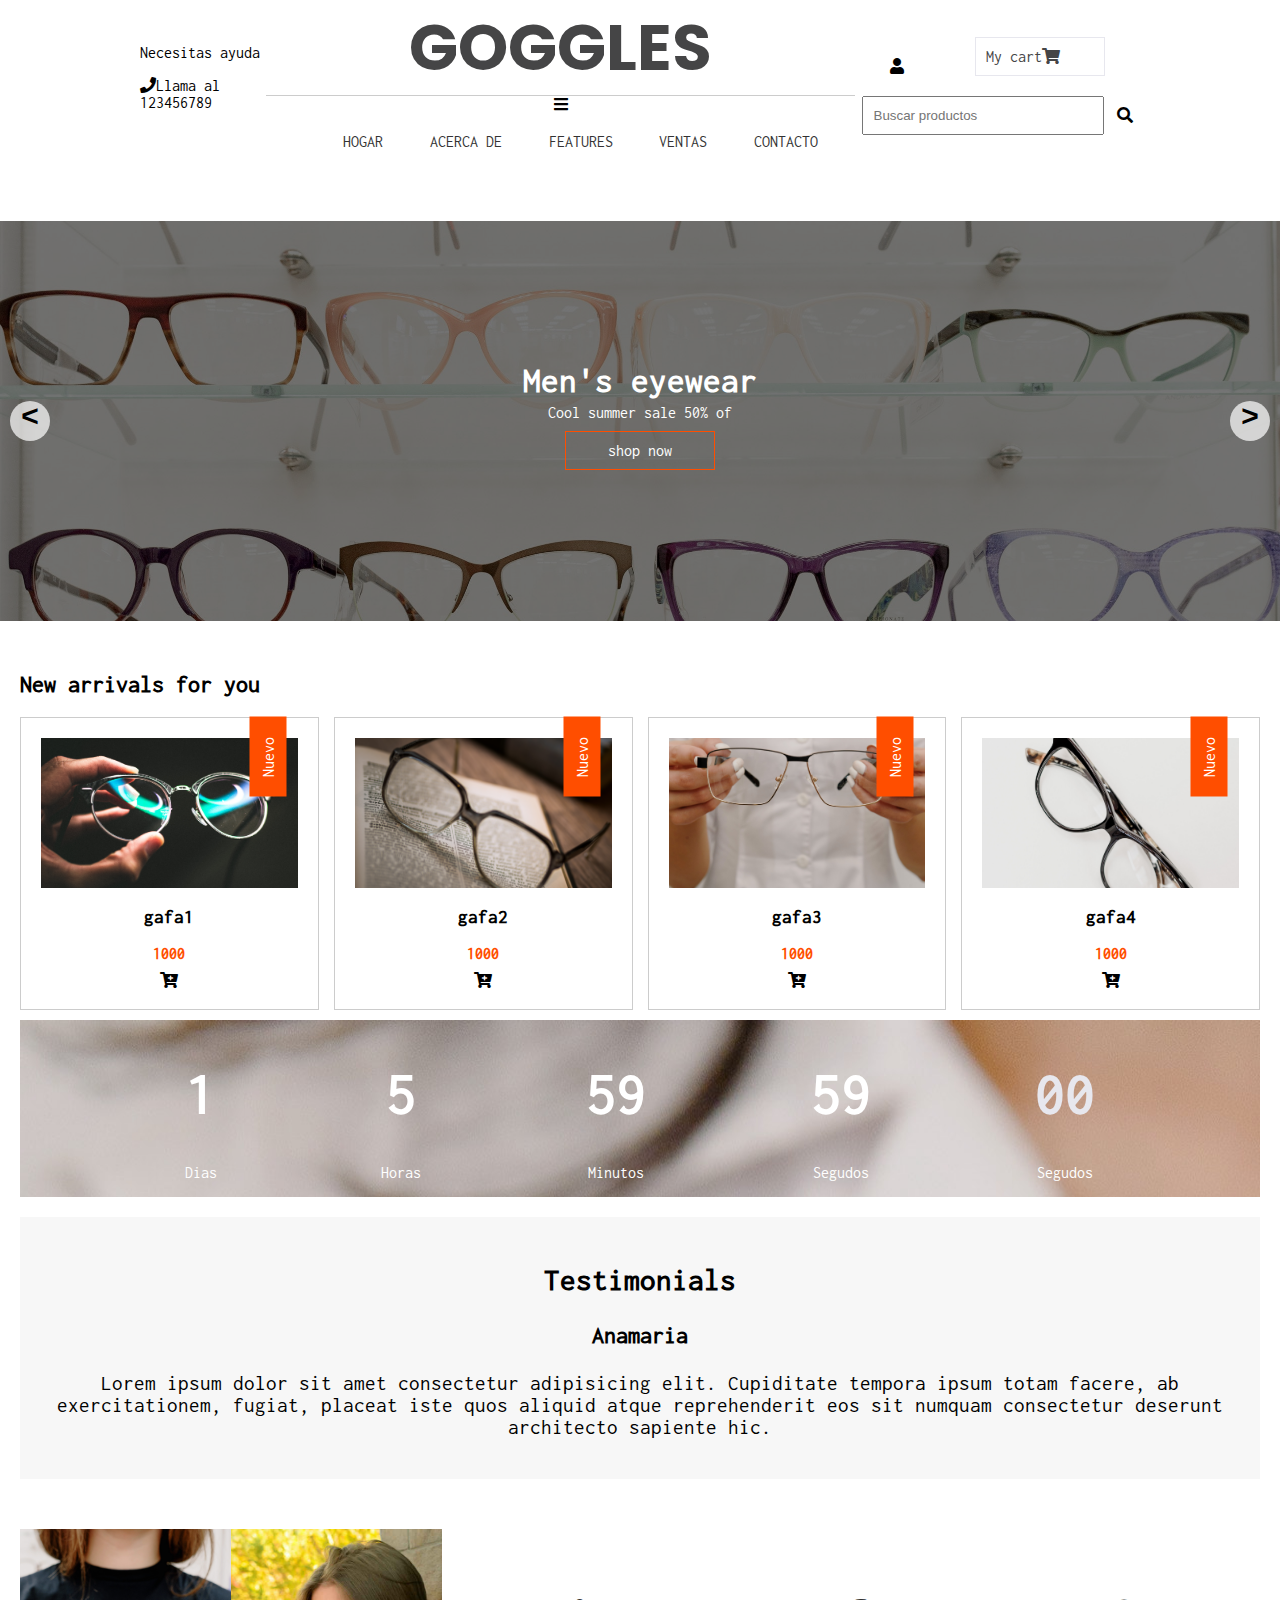
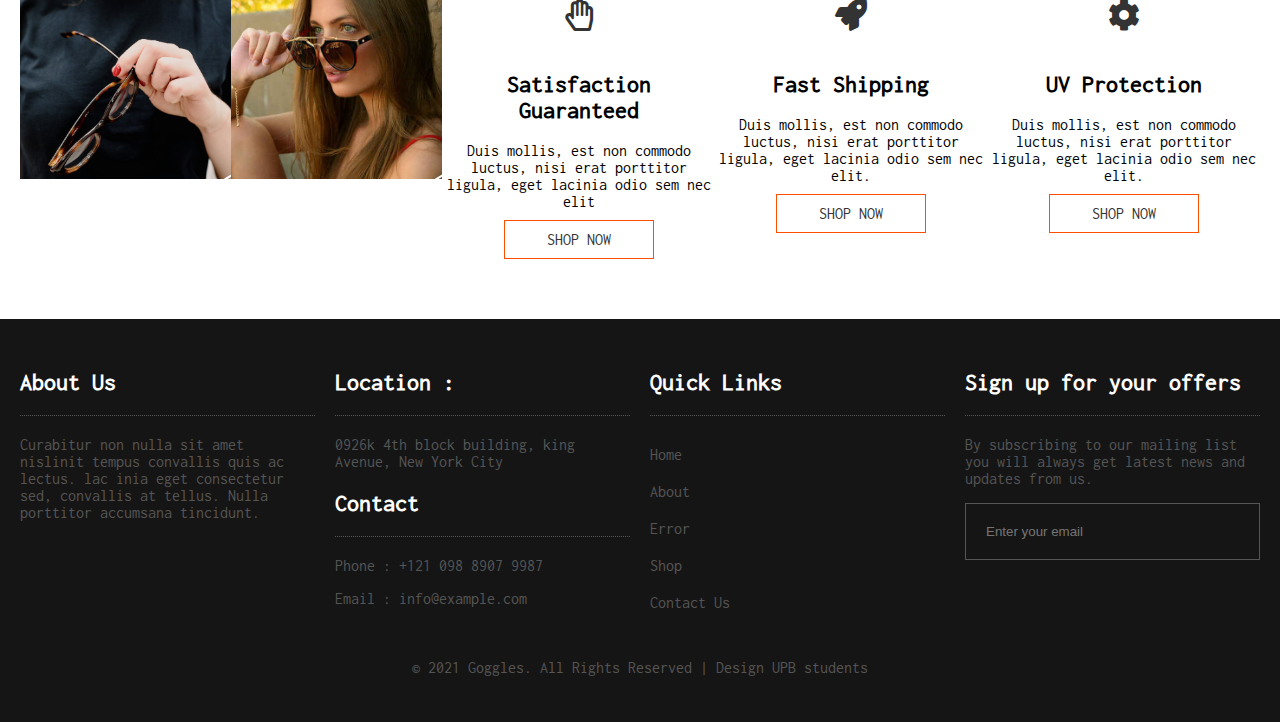
==== commit 51ce51f1: "Merge remote-tracking branch 'origin/main' into main" ====
--- a/index.html
+++ b/index.html
@@ -234,4 +234,4 @@
 
 </body>
 
-</html>+</html>
--- a/css/estilos.css
+++ b/css/estilos.css
@@ -566,4 +566,4 @@
   .product__img {
     height: 200px;
   }
-}+}
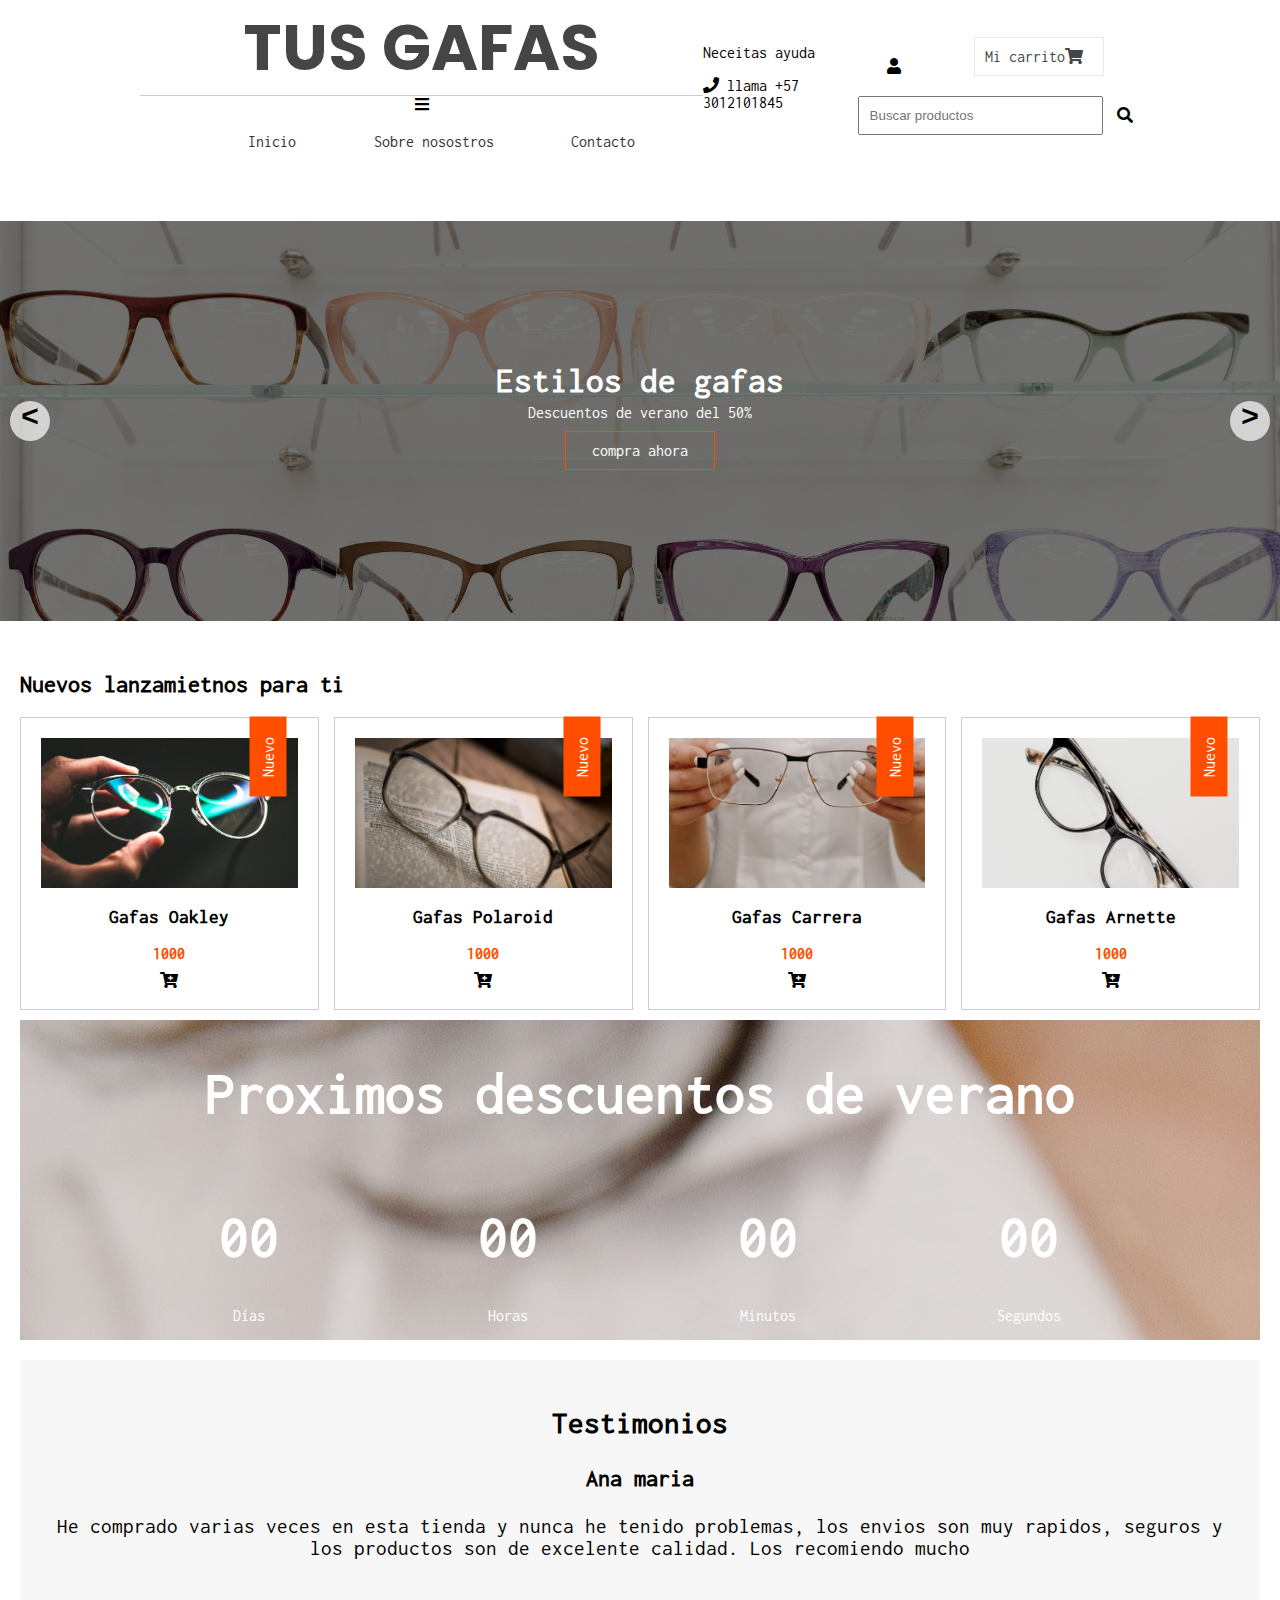
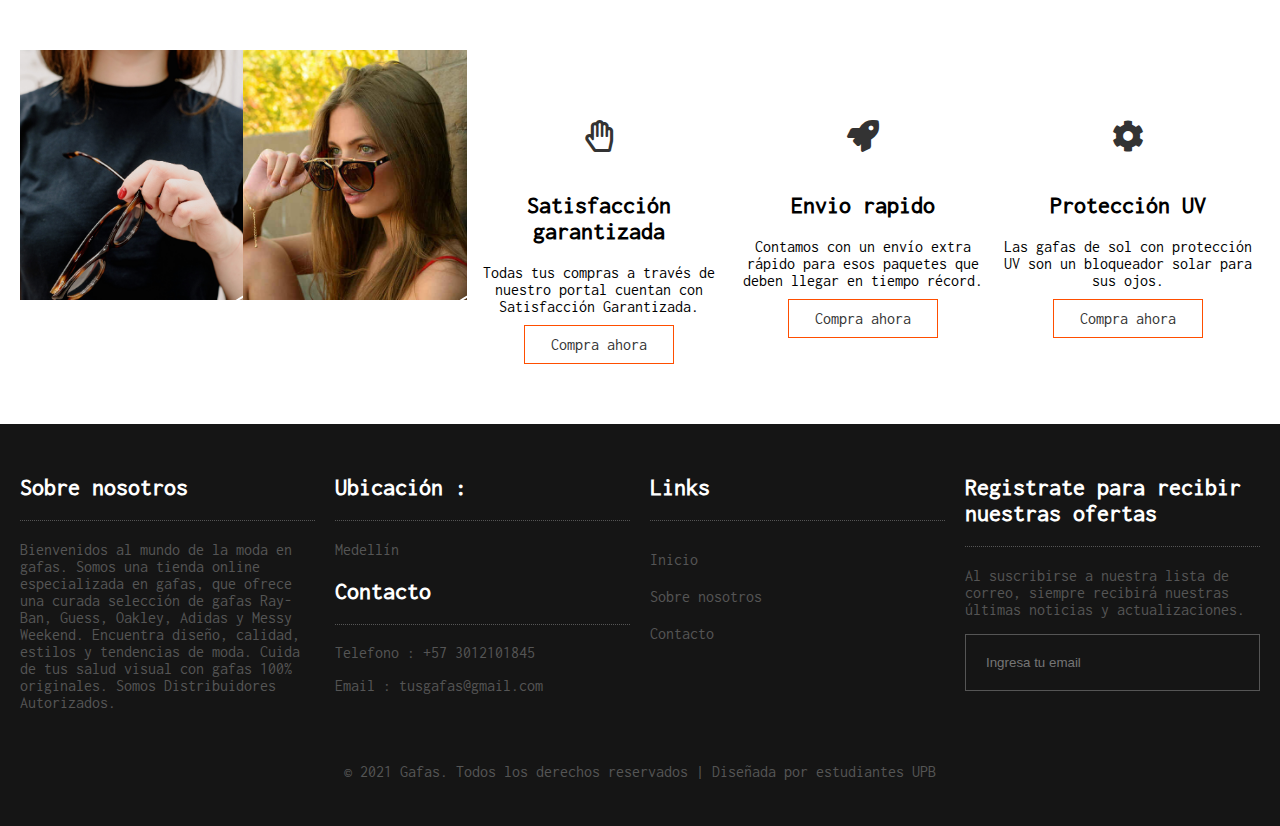
==== commit 84c72ff1: "Update index.html" ====
--- a/index.html
+++ b/index.html
@@ -13,95 +13,96 @@
   <link rel="icon" type="image/png" href="img/img_shop2.jpg">
   <!--imagen en ek titulo de la pagina superior izqueirda-->
 </head>
+
 <body>
   <header class="main-header">
     <!--Etiqueta parte superior-->
     <div class="container container--flex">
-      <div class="main-header--container">
-        <!--Delimitar el contenido de la pagina-->
-        <span class="main-header__txt">Necesitas ayuda</span>
-        <!--Primer texto-->
-        <p class="main-header__txt"><i class="fas fa-phone"></i>Llama al 123456789</p>
-        <!--Texto numero cel-->
-      </div>
       <!--Delimitar el contenido de la pagina-->
       <div class="main-header__container">
-        <h1 class="main-header__title">GOGGLES</h1>
+        <h1 class="main-header__title">TUS GAFAS</h1>
         <!--Titulo superior-->
         <span class="icon-menu fas fa-bars" id="btn-menu"></span>
         <!--icono menu-->
         <nav class="main-nav" id="main-nav">
           <ul class="menu">
             <!--5 opciones en el menu-->
-            <li class="menu__item"><a href="" class="menu__link">HOGAR</a></li>
-            <li class="menu__item"><a href="./aboutus.html" class="menu__link">ACERCA DE</a></li>
-            <li class="menu__item"><a href="" class="menu__link">FEATURES</a></li>
-            <li class="menu__item"><a href="" class="menu__link">VENTAS</a></li>
-            <li class="menu__item"><a href="" class="menu__link">CONTACTO</a></li>
+            <li class="menu__item"><a href="" class="menu__link">Inicio</a></li>
+            <li class="menu__item"><a href="" class="menu__link">Sobre nosostros</a></li>
+            <li class="menu__item"><a href="" class="menu__link">Contacto</a></li>
           </ul>
         </nav>
         <!--enlace navegación menu-->
       </div>
+      <div class="main-header--container">
+        <!--Delimitar el contenido de la pagina-->
+        <span class="main-header__txt">Neceitas ayuda</span>
+        <!--Primer texto-->
+        <p class="main-header__txt"><i class="fas fa-phone"></i> llama +57 3012101845</p>
+        <!--Texto numero cel-->
+      </div>
       <div class="main-header__container">
         <i class="fas fa-user"></i>
         <!--icono persona-->
-        <a href="" class="main-header__btn"> My cart<i class="fas fa-shopping-cart"></i></a>
+        <a href="" class="main-header__btn"> Mi carrito<i class="fas fa-shopping-cart"></i></a>
         <!--icono y texto my cart-->
         <input type="search" class="main-header__input" placeholder="Buscar productos"><i class="fas fa-search"></i>
         <!--busqueda e icono-->
       </div>
     </div>
   </header>
+
   <div class="container-slider">
     <!-- Contenedor de las imagenes en slider-->
     <div class="slider" id="slider">
       <div class="slider__section">
         <img src="img/img1.png" alt="" class="slider__img">
         <div class="slider__content">
-          <h2 class="slider__title">Men's eyewear</h2>
-          <p class="slider__txt">Cool summer sale 50% of</p>
-          <a href="" class="btn-shop">shop now</a>
+          <h2 class="slider__title">Estilos de gafas</h2>
+          <p class="slider__txt">Descuentos de verano del 50%</p>
+          <a href="" class="btn-shop">compra ahora</a>
         </div>
       </div>
 
       <div class="slider__section">
         <img src="img/img2.png" alt="" class="slider__img">
         <div class="slider__content">
-          <h2 class="slider__title">Men's eyewear</h2>
-          <p class="slider__txt">Cool summer sale 50% of</p>
-          <a href="" class="btn-shop">shop now</a>
+          <h2 class="slider__title">Estilos de gafas</h2>
+          <p class="slider__txt">Descuentos de verano del 50%</p>
+          <a href="" class="btn-shop">compra ahora</a>
         </div>
       </div>
 
       <div class="slider__section">
         <img src="img/img3.png" alt="" class="slider__img">
         <div class="slider__content">
-          <h2 class="slider__title">Men's eyewear</h2>
-          <p class="slider__txt">Cool summer sale 50% of</p>
-          <a href="" class="btn-shop">shop now</a>
+          <h2 class="slider__title">Estilos de gafas</h2>
+          <p class="slider__txt">Descuentos de verano del 50%</p>
+          <a href="" class="btn-shop">compra ahora</a>
         </div>
       </div>
 
       <div class="slider__section">
         <img src="img/img4.png" alt="" class="slider__img">
         <div class="slider__content">
-          <h2 class="slider__title">Men's eyewear</h2>
-          <p class="slider__txt">Cool summer sale 50% of</p>
-          <a href="" class="btn-shop">shop now</a>
+          <h2 class="slider__title">Estilos de gafas</h2>
+          <p class="slider__txt">Descuentos de verano del 50%</p>
+          <a href="" class="btn-shop">compra ahora</a>
         </div>
       </div>
     </div>
     <div class="slider__btn slider__btn--right" id="btn-right">&#62;</div>
     <div class="slider__btn slider__btn--left" id="btn-left">&#60;</div>
   </div>
+
   <main class="main">
-    <h2 class="main-title">New arrivals for you</h2>
+    <h2 class="main-title">Nuevos lanzamietnos para ti</h2>
     <section class="container-products">
       <!--Seccion de los productos con su precio-->
       <div class="product">
         <img src="img/img_shop1.jpg" alt="" class="product__img">
         <div class="product__description">
-          <h3 class="product__title">gafa1</h3>
+          <h3 class="product__title">Gafas Oakley</h3>
           <span class="product__price">1000</span>
         </div>
         <i class="product__icon fas fa-cart-plus"></i>
@@ -109,7 +110,7 @@
       <div class="product">
         <img src="img/img_shop2.jpg" alt="" class="product__img">
         <div class="product__description">
-          <h3 class="product__title">gafa2</h3>
+          <h3 class="product__title">Gafas Polaroid</h3>
           <span class="product__price">1000</span>
         </div>
         <i class="product__icon fas fa-cart-plus"></i>
@@ -117,7 +118,7 @@
       <div class="product">
         <img src="img/img_shop3.jpg" alt="" class="product__img">
         <div class="product__description">
-          <h3 class="product__title">gafa3</h3>
+          <h3 class="product__title">Gafas Carrera</h3>
           <span class=" product__price">1000</span>
         </div>
         <i class="product__icon fas fa-cart-plus"></i>
@@ -125,76 +126,79 @@
       <div class="product">
         <img src="img/img_shop4.jpg" alt="" class="product__img">
         <div class="product__description">
-          <h3 class="product__title">gafa4</h3>
+          <h3 class="product__title">Gafas Arnette</h3>
           <span class="product__price">1000</span>
         </div>
         <i class="product__icon fas fa-cart-plus"></i>
       </div>
     </section>
     <section class="container__clockDown">
-      <div class="">
+      <!-- <div class="product"> -->
+        <!-- <img src="img/img_shop3.jpg" alt="" class="product__img"> -->
         <div>
-          <h1 id="clockDays">00</h1>
-          <p>Dias</p>
-        </div>
-        <div>
-          <h1 id="clockHours">00</h1>
-          <p>Horas</p>
-        </div>
-        <div>
-          <h1 id="clockMinutes">00</h1>
-          <p>Minutos</p>
-        </div>
-        <div>
-          <h1 id="clockSeconds">00</h1>
-          <p>Segudos</p>
-        </div>
-        <div>
-          <h1 id="clockMileSeconds">00</h1>
-          <p>Segudos</p>
-        </div>
-      </div>
+            <h1 class="title-clockDown">Proximos descuentos de verano</h1>
+        </div>
+        </h1>
+        <div class="">
+          <div>
+            <h1 id="clockDays">00</h1>
+            <p>Días</p>
+          </div>
+          <div>
+            <h1 id="clockHours">00</h1>
+            <p>Horas</p>
+          </div>
+          <div>
+            <h1 id="clockMinutes">00</h1>
+            <p>Minutos</p>
+          </div>
+          <div>
+            <h1 id="clockSeconds">00</h1>
+            <p>Segundos</p>
+          </div>
+        </div>
+      <!-- </div> -->
     </section>
     <section class="container__testimonials">
-      <h2 class="section__title">Testimonials</h2>
-      <h3 class="testimonial__title">Anamaria</h3>
+      <h2 class="section__title">Testimonios</h2>
+      <h3 class="testimonial__title">Ana maria</h3>
       <p>
-        Lorem ipsum dolor sit amet consectetur adipisicing elit. Cupiditate tempora ipsum totam facere, ab
-        exercitationem, fugiat, placeat iste quos aliquid atque reprehenderit eos sit numquam consectetur deserunt
-        architecto sapiente hic.
+        He comprado varias veces en esta tienda y nunca he tenido problemas, los envios son muy rapidos, seguros
+        y los productos son de excelente calidad. Los recomiendo mucho
       </p>
     </section>
     <section class="container-editor">
       <!--Cotenedor imagenes parte inferior-->
       <div class="editor__item">
         <img src="img/img5.jpg" alt="" class="editor__img">
-        <p class="editor__circle">EXPRESS YOUR STYLE NOW</p>
+        <p class="editor__circle">EXPRESA TU ESTILO AHORA</p>
       </div>
       <div class="editor__item">
         <img src="img/img6.jpg" alt="" class="editor__img">
-        <p class="editor__circle">EXPRESS YOUR STYLE NOW</p>
+        <p class="editor__circle">EXPRESA TU ESTILO AHORA</p>
       </div>
       <div class="container-tips">
         <div class="tip">
           <i class="far fa-hand-paper"></i>
-          <h2 class="tip__title">Satisfaction Guaranteed</h2>
-          <div class="tip__txt">Duis mollis, est non commodo luctus, nisi erat porttitor ligula, eget lacinia odio sem
-            nec elit</div>
-          <div class="btn-shop">SHOP NOW</div>
+          <h2 class="tip__title">Satisfacción garantizada</h2>
+          <div class="tip__txt">Todas tus compras a través de nuestro portal cuentan 
+            con Satisfacción Garantizada.
+          </div>
+          <div class="btn-shop">Compra ahora</div>
         </div>
         <div class="tip">
           <i class="fas fa-rocket"></i>
-          <h2 class="tip__title">Fast Shipping</h2>
-          <div class="tip__txt">Duis mollis, est non commodo luctus, nisi erat porttitor ligula, eget lacinia odio sem
-            nec elit.</div>
-          <div class="btn-shop">SHOP NOW</div>
+          <h2 class="tip__title">Envio rapido</h2>
+          <div class="tip__txt">Contamos con un envío extra rápido para esos paquetes que 
+            deben llegar en tiempo récord.</div>
+          <div class="btn-shop">Compra ahora</div>
         </div>
         <div class="tip">
           <i class="fas fa-cog"></i>
-          <h2 class="tip__title">UV Protection</h2>
-          <div class="tip__txt">Duis mollis, est non commodo luctus, nisi erat porttitor ligula, eget lacinia odio sem
-            nec elit.</div>
-          <div class="btn-shop">SHOP NOW</div>
+          <h2 class="tip__title">Protección UV</h2>
+          <div class="tip__txt">Las gafas de sol con protección UV son un 
+            bloqueador solar para sus ojos.</div>
+          <div class="btn-shop">Compra ahora</div>
         </div>
       </div>
     </section>
@@ -202,35 +206,35 @@
   <footer class="main-footer">
     <!--Parte inferior de la pagina-->
     <div class="footer__section">
-      <h2 class="footer__title">About Us</h2>
-      <p class="footer__txt">Curabitur non nulla sit amet nislinit tempus convallis quis ac lectus. lac inia eget
-        consectetur sed, convallis at tellus. Nulla porttitor accumsana tincidunt.</p>
-    </div>
-    <div class="footer__section">
-      <h2 class="footer__title">Location :</h2>
-      <p class="footer__txt">0926k 4th block building, king Avenue, New York City</p>
-      <h2 class="footer__title">Contact</h2>
-      <p class="footer__txt">Phone : +121 098 8907 9987</p>
-      <p class="footer__txt">Email : info@example.com</p>
-    </div>
-    <div class="footer__section">
-      <h2 class="footer__title">Quick Links</h2>
-      <a href="" class="footer__link">Home</a>
-      <a href="" class="footer__link">About</a>
-      <a href="" class="footer__link">Error</a>
-      <a href="" class="footer__link">Shop</a>
-      <a href="" class="footer__link">Contact Us</a>
-    </div>
-    <div class="footer__section">
-      <h2 class="footer__title">Sign up for your offers</h2>
-      <p class="footer__txt">By subscribing to our mailing list you will always get latest news and updates from us.</p>
-      <input type="email" class="footer__input" placeholder="Enter your email">
-    </div>
-    <p class="copy">© 2021 Goggles. All Rights Reserved | Design UPB students</p>
+      <h2 class="footer__title">Sobre nosotros</h2>
+      <p class="footer__txt">Bienvenidos al mundo de la moda en gafas. Somos una tienda online especializada en gafas, que ofrece una curada selección de gafas Ray-Ban, Guess, Oakley, Adidas y Messy Weekend.
+
+        Encuentra diseño, calidad, estilos y tendencias de moda. Cuida de tus salud visual con gafas 100% originales. Somos Distribuidores Autorizados.</p>
+    </div>
+    <div class="footer__section">
+      <h2 class="footer__title">Ubicación :</h2>
+      <p class="footer__txt">Medellín</p>
+      <h2 class="footer__title">Contacto</h2>
+      <p class="footer__txt">Telefono : +57 3012101845 </p>
+      <p class="footer__txt">Email : tusgafas@gmail.com</p>
+    </div>
+    <div class="footer__section">
+      <h2 class="footer__title">Links</h2>
+      <a href="" class="footer__link">Inicio</a>
+      <a href="" class="footer__link">Sobre nosotros</a>
+      <a href="" class="footer__link">Contacto</a>
+    </div>
+    <div class="footer__section">
+      <h2 class="footer__title">Registrate para recibir nuestras ofertas</h2>
+      <p class="footer__txt">Al suscribirse a nuestra lista de correo, siempre recibirá nuestras últimas noticias y actualizaciones.</p>
+      <input type="email" class="footer__input" placeholder="Ingresa tu email">
+    </div>
+    <p class="copy">© 2021 Gafas. Todos los derechos reservados | Diseñada por estudiantes UPB</p>
   </footer>
   <script src="js/slider.js"></script>
   <script src="js/main.js"></script>
   <!--Archivo de javascript para el efecto del slider-->
+  <!--Archivo de javascript para el efecto del contador-->
 
 </body>
 
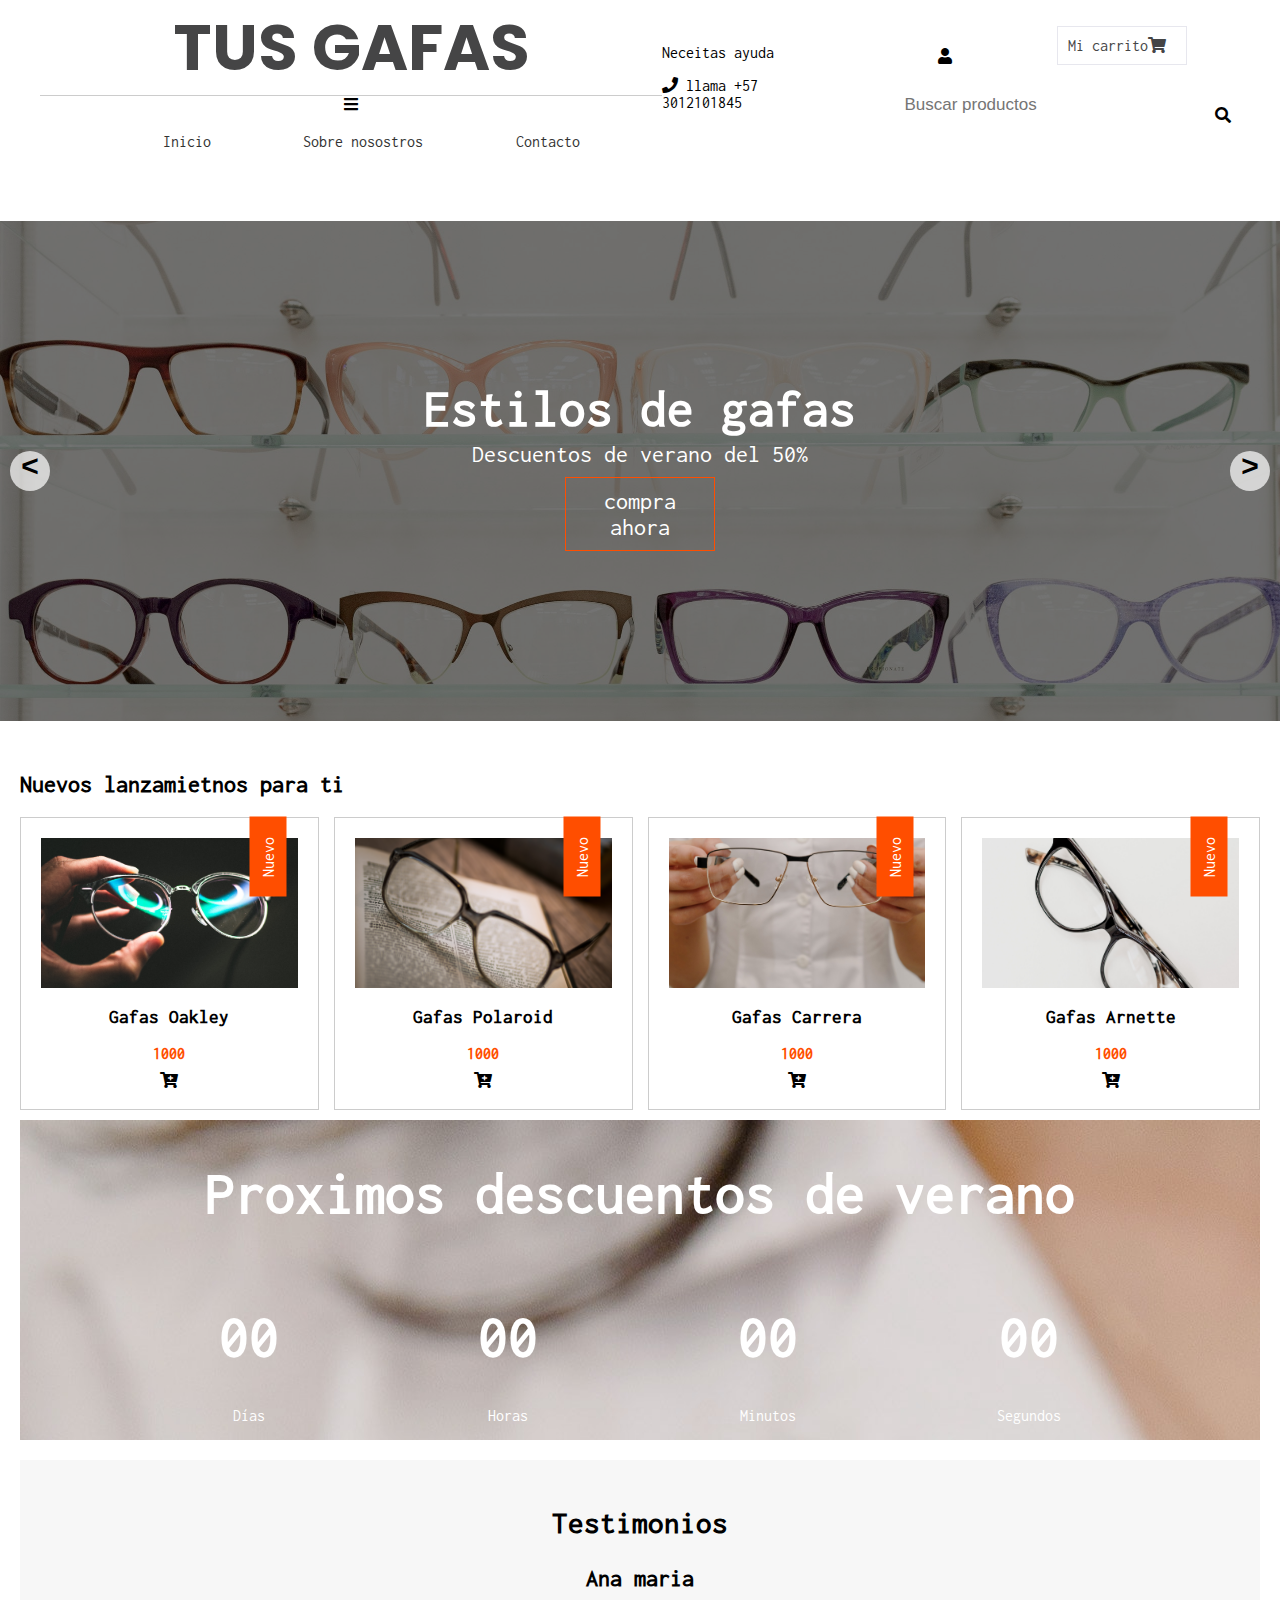
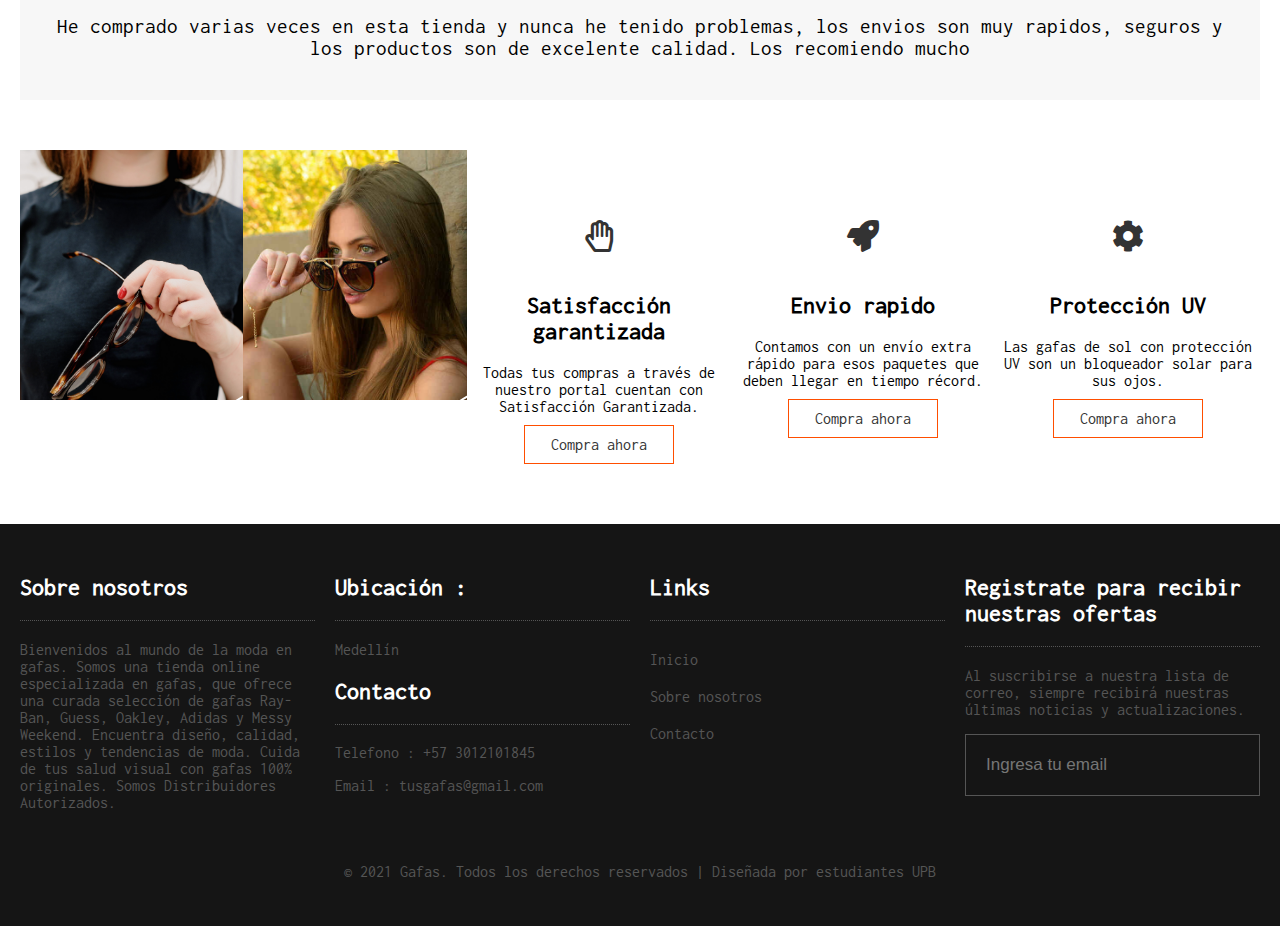
==== commit 7ac216d2: "fix details end" ====
--- a/index.html
+++ b/index.html
@@ -27,9 +27,9 @@
         <nav class="main-nav" id="main-nav">
           <ul class="menu">
             <!--5 opciones en el menu-->
-            <li class="menu__item"><a href="" class="menu__link">Inicio</a></li>
-            <li class="menu__item"><a href="" class="menu__link">Sobre nosostros</a></li>
-            <li class="menu__item"><a href="" class="menu__link">Contacto</a></li>
+            <a href="./index.html" class="menu__item"><li class="menu__link">Inicio</li></a>
+            <a href="./aboutus.html" class="menu__item"><li class="menu__link">Sobre nosostros</li></a>
+            <a href="./contact.html" class="menu__item"><li class="menu__link">Contacto</li></a>
           </ul>
         </nav>
         <!--enlace navegación menu-->
--- a/css/estilos.css
+++ b/css/estilos.css
@@ -450,6 +450,7 @@
 .menu__item {
   padding: 5px 10px;
   list-style: none;
+  text-decoration: none;
   transition: all .25s ease-out;
 }
 
@@ -462,7 +463,6 @@
 }
 
 .menu__link {
-  text-decoration: none;
   color: #333;
 }
 
@@ -532,8 +532,6 @@
   text-align: center;
 }
 
-}
-
 @media screen and (min-width:1280px) {
   .container {
     width: 1200px;
@@ -566,4 +564,56 @@
   .product__img {
     height: 200px;
   }
-}
+  /* formulario contacto*/
+
+  @media (max-width) {
+    form {
+      width: 100%;
+    }
+  }
+  /* mapa google maps*/
+}
+h5 {
+  color: #fff;
+  text-align: center;
+  margin: 0;
+  font-size: 30px;
+  margin-bottom: 20px;
+}
+iframe {
+  width: 100%;
+  height: 100%;
+  border: 10px solid #ebeeef;
+}
+
+form {
+  background: gray;
+  border-radius: 7px;
+  box-sizing: border-box;
+  max-width: 450px;
+  margin: auto;
+  padding: 10px 20px;
+}
+
+
+input, textarea {
+  width: 100%;
+  margin-bottom: 20px;
+  padding: 7px;
+  box-sizing: border-box;
+  font-size: 17px;
+  border: none;
+}
+textarea {
+  min-height: 100px;
+  max-height: 200px;
+  max-width: 100%;
+}
+#boton {
+  background: #31384a;
+  color: #fff;
+  padding: 20px;
+}
+#boton:hover {
+  cursor: pointer;
+}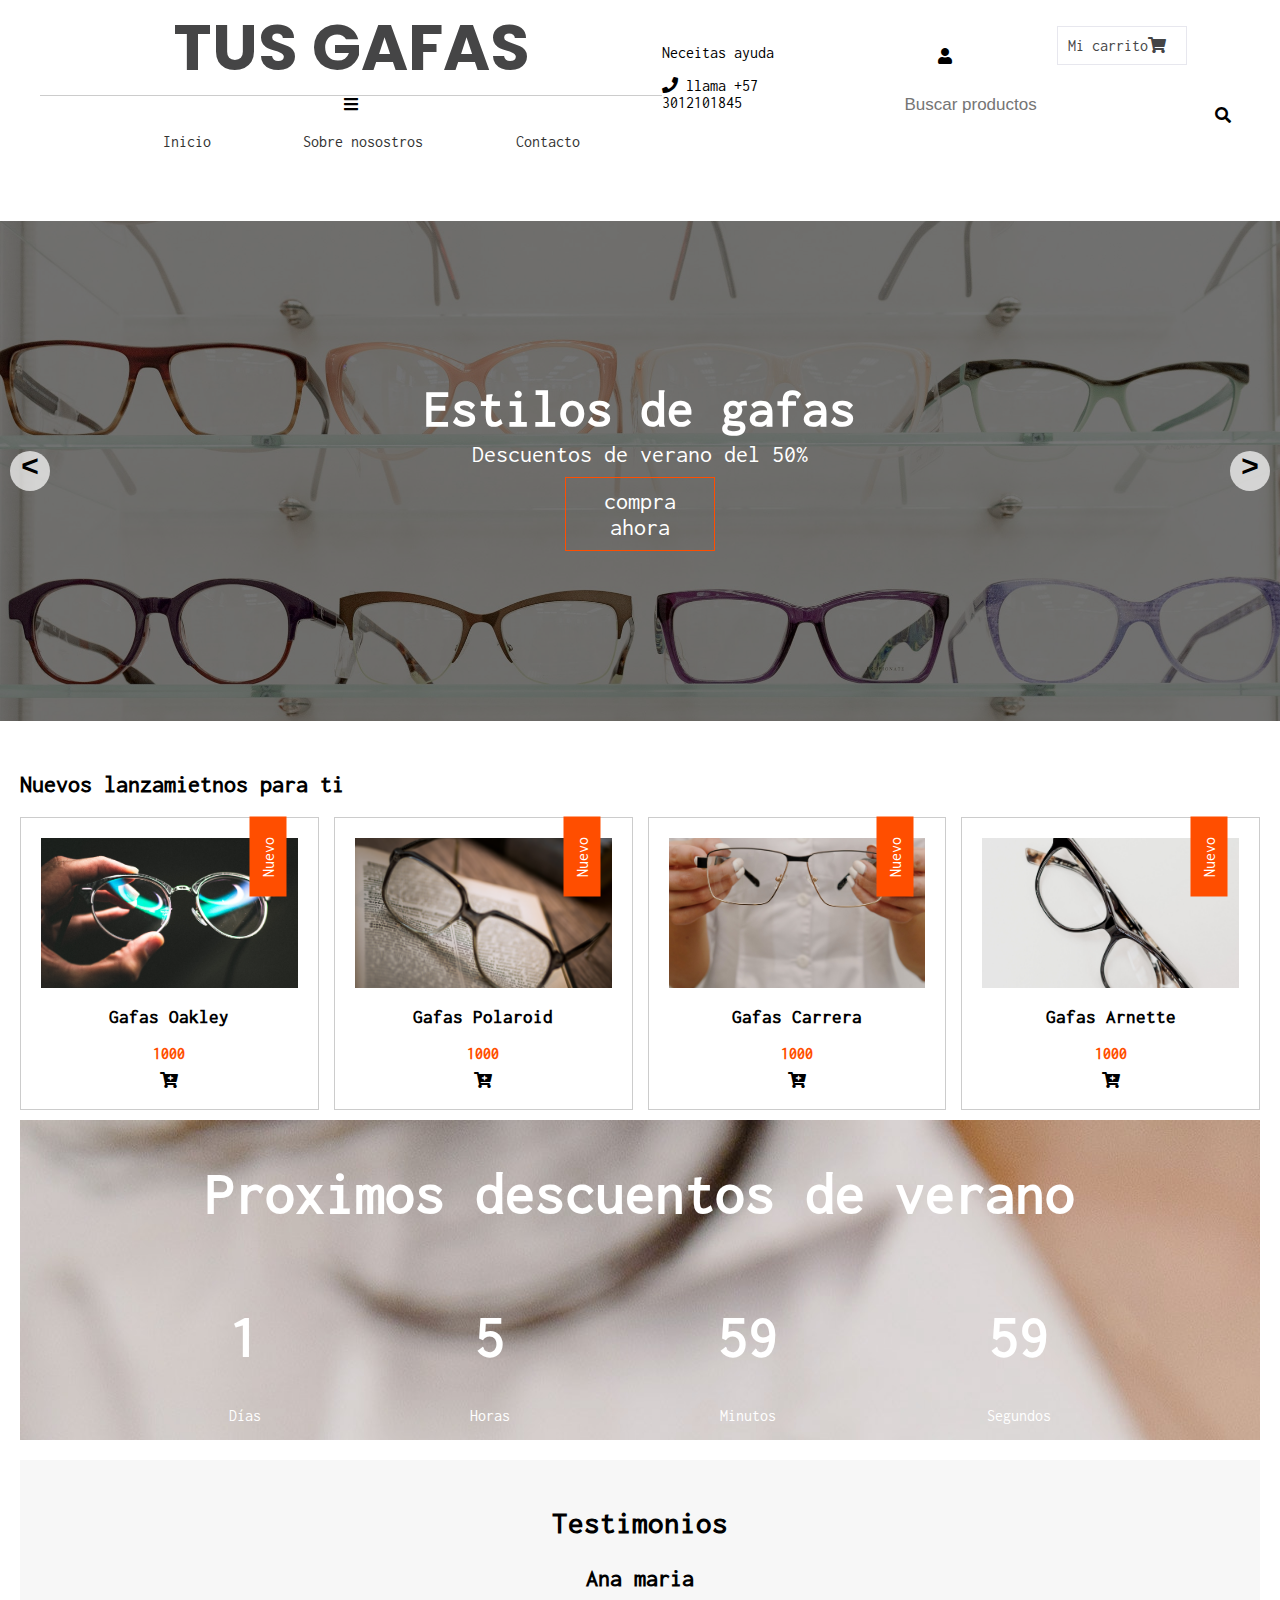
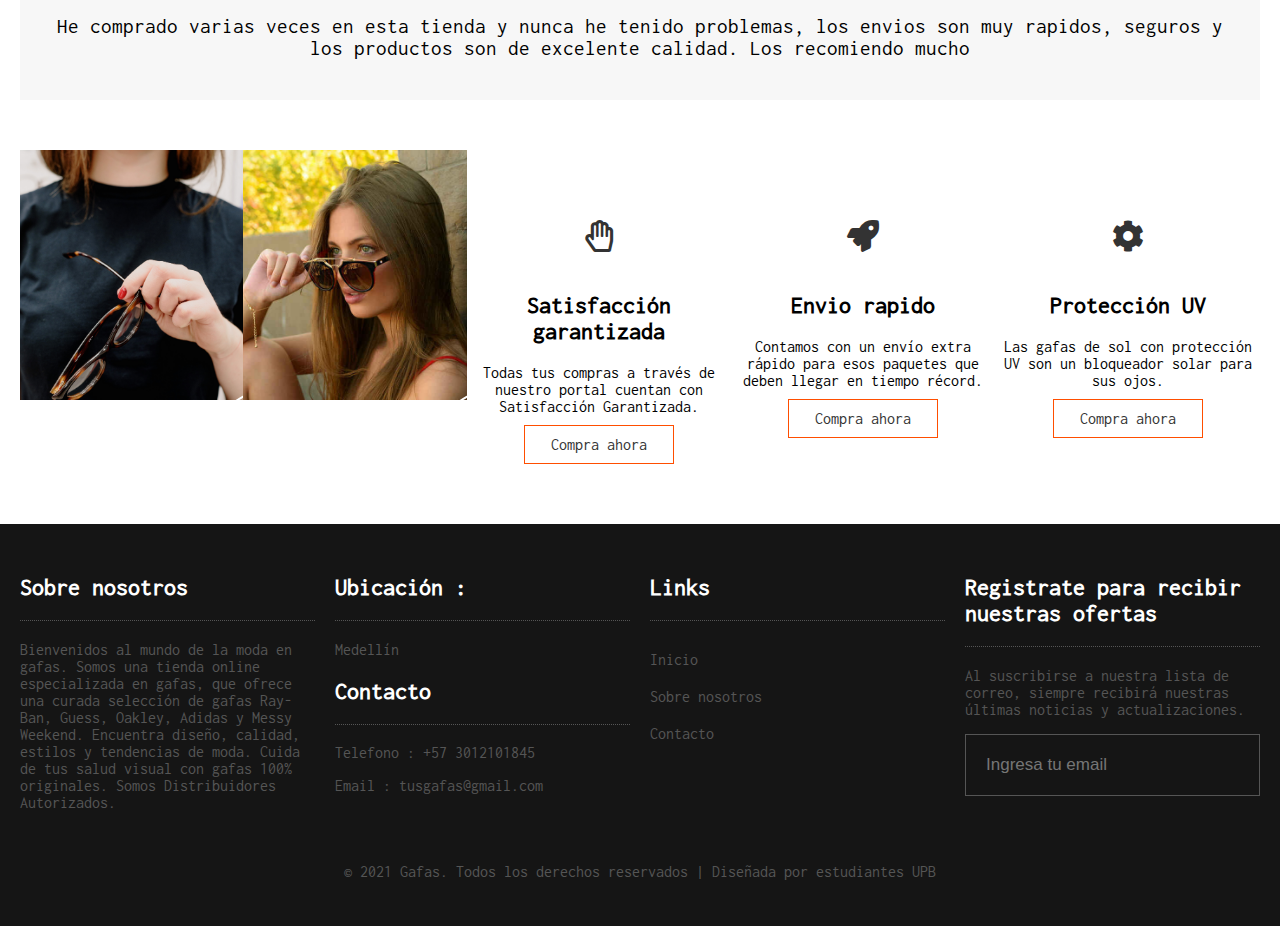
==== commit 6d9f201f: "fix links footer" ====
--- a/index.html
+++ b/index.html
@@ -220,9 +220,9 @@
     </div>
     <div class="footer__section">
       <h2 class="footer__title">Links</h2>
-      <a href="" class="footer__link">Inicio</a>
-      <a href="" class="footer__link">Sobre nosotros</a>
-      <a href="" class="footer__link">Contacto</a>
+      <a href="./index.html" class="footer__link">Inicio</a>
+      <a href="./aboutus.html" class="footer__link">Sobre nosotros</a>
+      <a href="./contact.html" class="footer__link">Contacto</a>
     </div>
     <div class="footer__section">
       <h2 class="footer__title">Registrate para recibir nuestras ofertas</h2>
